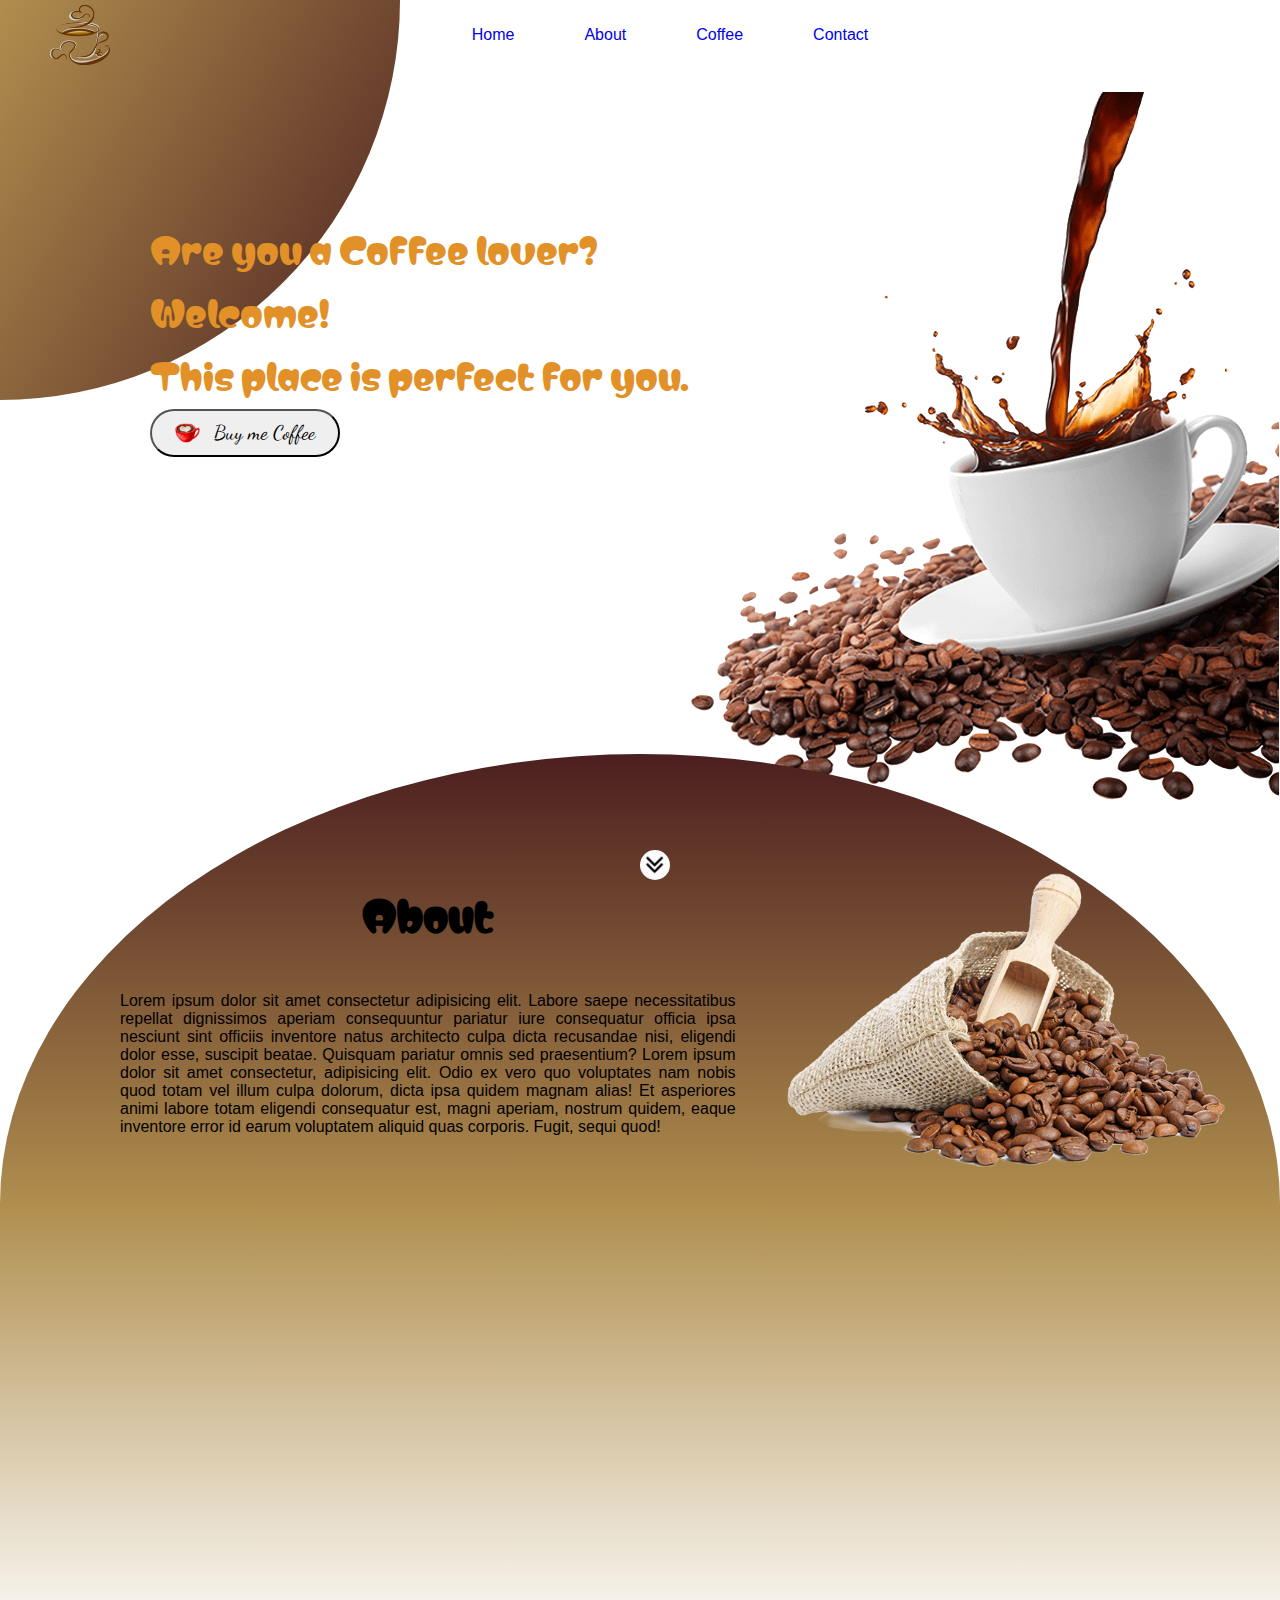
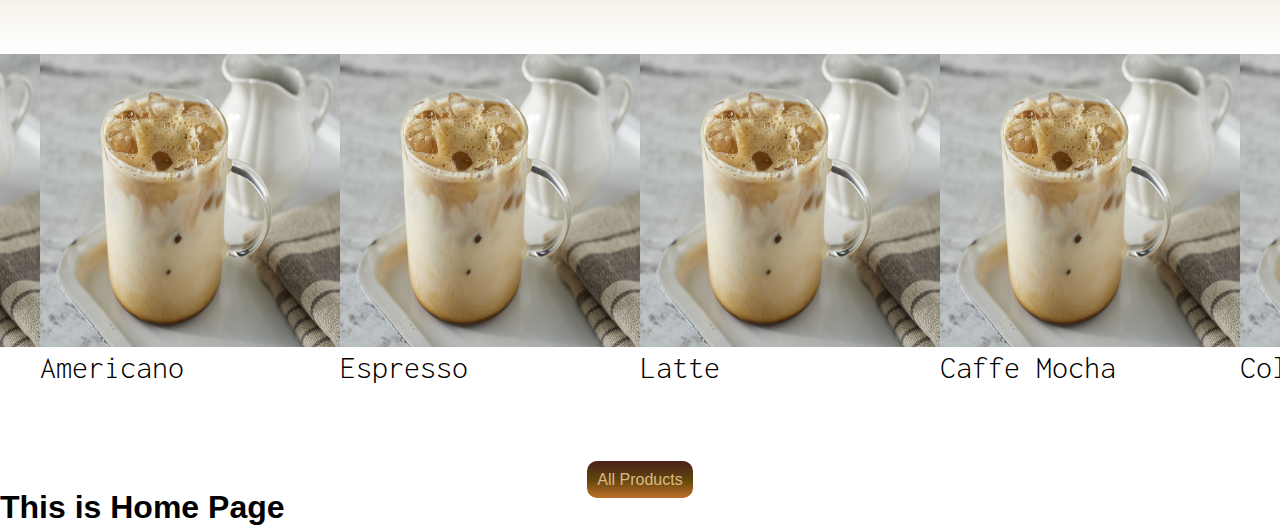
==== index.html @ ddb518df "html+css" ====
<!DOCTYPE html>
<html lang="en">
<head>
    <meta charset="UTF-8">
    <meta name="viewport" content="width=device-width, initial-scale=1.0">
    <link rel="stylesheet" href="./styles.css">
    <link rel="preconnect" href="https://fonts.googleapis.com">
    <link rel="preconnect" href="https://fonts.gstatic.com" crossorigin>
    <link href="https://fonts.googleapis.com/css2?family=Matemasie&display=swap" rel="stylesheet">
    <link href="https://fonts.googleapis.com/css2?family=Dancing+Script:wght@400..700&family=Matemasie&display=swap" rel="stylesheet">
    <link href="https://fonts.googleapis.com/css2?family=Inconsolata:wght@200..900&display=swap" rel="stylesheet">
    <title>Document</title>
</head>
<body>
    <div class="corner"></div>
    <nav>
        <img src="./images/logo.png" alt="Logo">
        <ul>
            <li><a href="#home" class="nav-visited">Home</a></li>
            <li><a href="#about" class="nav-visited">About</a></li>
            <li><a href="#coffee" class="nav-visited">Coffee</a></li>
            <li><a href="#contact" class="nav-visited">Contact</a></li>
        </ul>
    </nav>
    
    <div class="arc"></div>
    <a href="#about" class="btn"><img src="./images/Arrow1.png" alt="Scroll Down"></a>
    <main>
        <section id="home" class="home">
            <h2 class="intro">Are you a Coffee lover?</h2>
            <h1 class="intro">Welcome!</h1>
            <h3 class="intro">This place is perfect for you. </h3>
            <button class="buy-coffee">
                <div>
                    <img src="./images/pngwing.com (19).png" alt="Buy me Coffee">
                    <p>Buy me Coffee</p>
                </div>

            </button>
        </section>
       
        <section id="about" class="about">
            <div class="desciption">
                <h1>About</h1>
                <!-- <div > -->
                    <p>Lorem ipsum dolor sit amet consectetur adipisicing elit. Labore saepe necessitatibus repellat dignissimos aperiam consequuntur pariatur iure consequatur officia ipsa nesciunt sint officiis inventore natus architecto culpa dicta recusandae nisi, eligendi dolor esse, suscipit beatae. Quisquam pariatur omnis sed praesentium? Lorem ipsum dolor sit amet consectetur, adipisicing elit. Odio ex vero quo voluptates nam nobis quod totam vel illum culpa dolorum, dicta ipsa quidem magnam alias! Et asperiores animi labore totam eligendi consequatur est, magni aperiam, nostrum quidem, eaque inventore error id earum voluptatem aliquid quas corporis. Fugit, sequi quod!</p>
                <!-- </div> -->
            </div>
            <div class="image">
                <img src="./images/pngwing.com.png" alt="">
            </div>
            
        </section>
        <section class="coffee">
            <h1> Products</h1>
            <div id="slideshow">
                <div class="slide-wrapper">
        
                    <!-- Define each of the slides
                 and write the content -->
        
                    <div class="slide">
                        <img src="./menu/cold_coffee.jpg" alt="Cold Coffee"  id="coffee">
                        <h1 class="slide-number">
                            Cappuccino
                        </h1>
                    </div>
                    <div class="slide">
                        <img src="./menu/cold_coffee.jpg" alt="Cold Coffee"  id="coffee">
                        <h1 class="slide-number">
                            Americano
                        </h1>
                    </div>
                    <div class="slide">
                        <img src="./menu/cold_coffee.jpg" alt="Cold Coffee"  id="coffee">
                        <h1 class="slide-number">
                            Espresso
                        </h1>
                    </div>
                    <div class="slide">
                        <img src="./menu/cold_coffee.jpg" alt="Cold Coffee"  id="coffee">
                        <h1 class="slide-number">
                            Latte
                        </h1>
                    </div>
                    <div class="slide">
                        <img src="./menu/cold_coffee.jpg" alt="Cold Coffee"  id="coffee">
                        <h1 class="slide-number">
                            Caffe Mocha
                        </h1>
                    </div>
                    <div class="slide">
                        <img src="./menu/cold_coffee.jpg" alt="Cold Coffee" id="coffee">
                        <h1 class="slide-number" >
                            Cold Coffee
                        </h1>
                    </div>
                    
                </div>
                <!-- <a class="prev" onclick="prevSlide()">&#10094;</a>
                <a class="next" onclick="nextSlide()">&#10095;</a> -->
            </div>
            <div class="slide-button">
                <a href="./menu.html" class="sbtn">All Products</a>
            </div>
            
            

        </section>

        <!-- <section id="contact">
            <h1>Contact</h1>
            <div class="desciption">
                <p>Lorem ipsum dolor sit amet consectetur adipisicing elit. Labore saepe necessitatibus repellat dignissimos aperiam consequuntur pariatur iure consequatur officia ipsa nesciunt sint officiis inventore natus architecto culpa dicta recusandae nisi, eligendi dolor esse, suscipit beatae. Quisquam pariatur omnis sed praesentium?</p>
            </div>
        </section> -->
    </main>
    <h1>This is Home Page</h1>
    
</body>
<script src="./index.js" charset="utf-8"></script>
</html>
---- styles.css ----
*{
    margin: 0;
    padding: 0;
}
body{
    cursor: url('./images/vector-cursor.png'), auto;
    font-family: 'Segoe UI', Tahoma, Geneva, Verdana, sans-serif;
    height: 100vh;
    background-image: url("./images/coffee-mug.png");
    /* background-size: cover; */
    background-repeat: no-repeat;
    background-position: right;
    position: relative;
}
.arc{
    /* background-color: aqua; */
    margin: 76vh 0 0 0;
    position: absolute;
    border-radius: 50% 50% 0 0;
    /* border: 3px solid rgb(52, 182, 209); */
    width: 100%;
    height: 100vh;
    background: linear-gradient(rgb(75, 31, 31),rgb(176, 142, 78),white);
}
.corner{
    position: absolute;
    width: 400px;
    height: 400px;
    background-image: linear-gradient(120deg, rgb(176, 142, 78) 0%, rgb(75, 31, 31) 100%);
    /* background: radial-gradient(circle, rgba(106,70,37,0.9501925770308123) 0%, rgba(230,151,95,1) 100%); */
    margin: 0;
    padding: 0;
    z-index: -1;
    border-radius: 0 0 150% 0;
}
nav{
    display: flex;
    justify-content: space-between;
    align-items: center;
    /* background:linear-gradient(rgb(222, 161, 118),white); */
    /* opacity: 90%; */
    padding: 5px 50px;

    /* position: relative; */
}

nav img{
    width: 60px;
    height: 60px;
    /* z-index: 1; */

}
nav ul{
    flex: 1;
    z-index: 1;
    display: flex;
    justify-content: center;
    align-items: center;
    gap: 70px;
    
}
nav ul a{
    text-decoration: none;
}
nav ul li{
    list-style: none;
    color: rgb(208, 147, 159);
    
}

nav ul li:hover{
    color: rgb(239, 234, 227);
    background-color: white;
    
    border-radius: 40px;
    padding: 10px;
    box-shadow: turquoise;
    filter: drop-shadow(0 0 5px rgba(243, 149, 18, 0.863));
}
nav .nav-visited:visited{
    color: rgb(143, 56, 32);
}


main .home{
    display: flex;
    flex-direction: column;
    gap: 10px;
    /* margin: 90px; */
    padding: 150px 150px 90px 150px;
    color: rgb(225, 145, 40);
}
main .home button div{
    display: flex;
    justify-content: space-evenly;
    align-items: center;
    /* gap: 3px; */
    
    background-repeat:round;
}
main .home .intro{
    width: auto;
    font-size: 36px;
    font-family: "Matemasie", sans-serif;
    font-weight: 400;
    font-style: normal;
}
main .home button img{
    width: 25px;
    height: 20px;
}

main .home button{
    width: 190px;
    padding: 10px;
    border-radius: 30px;
    font-family: "Dancing Script", cursive;
    font-optical-sizing: auto;
    /* font-weight: <weight>; */
    font-style: normal;
    /* transition: all 0.2s ease-in-out; */
}
main .home button p{
    font-size: 20px;
}
main .home button:hover{
    background: linear-gradient(rgb(62, 4, 4),rgb(41, 46, 25));
    color: rgb(13, 214, 177);
}

.btn img{
    left: 50%;
    bottom: 20px;
    position: absolute;
    background-color: rgb(253, 252, 252);
    z-index: 1;
    width: 30px;
    height: 30px;
    transition: all 0.3s ease-in-out;
    cursor: pointer;
    border-radius: 50%;
}
.btn img:hover{
    box-sizing: border-box;
    width: 33px;
    height: 33px;
    /* box-shadow: 15px -5px 15px -5px  rgb(241, 225, 206) ; */
    filter: drop-shadow(0 0 10px rgba(227, 194, 148, 0.863));
}

main .about{
    position: relative;
    display: flex;
    /* flex-direction: column; */
    /* justify-content: space-around; */
    align-items: center;
    
    gap: 20px;
    /* width: 50%; */
    height: 100vh;
    margin: 30px 30px 0 30px;
    padding: 40px 40px 0 40px;
}
main .about .desciption{
    /* position: relative; */
    /* left: -100%; */

    display: flex;
    flex-direction: column;
    justify-content: center;
    align-items: center;
    text-align: justify;
    gap: 20px;
    width: 54%;
    /* height: 0vh; */
    margin: 30px;
    padding: 20px;
    /* flex:4; */
}
main .about .desciption h1{
    /* width: 60px; */
    height: 90px;
    font-family: "Matemasie", sans-serif;
    font-weight: bolder;
    font-size: 40px;
    /* background-color: aqua; */
    /* text-shadow: rgb(255, 255, 255); */
}
main .about .desciption p{
    height: 260px;
}
/* .desciption,.image{
    display: inline-block;

}
.about .desciption{
    flex-grow: 7;
} */
main .about img{
    position: absolute;
    top: 30%;
    right: 0;
    max-width: 40%;
    /* height: 350px;
    width: 500px;
    margin: 0;
    padding: 0;
    float: left; */
}


/* Menu */
.coffee{
    display: flex;
    flex-direction: column;
    width: 100vw;
    align-items: center;
    gap: 30px;
}

.coffee>h1{
    margin: 10px 0 0 60px;
    align-self: self-start;

    height: 90px;
    font-family: "Matemasie", sans-serif;
    font-weight: bolder;
    font-size: 40px;
}



.coffee .slide-wrapper .slide>#coffee{
    width: 300px;
    height: 300px;

}
.coffee .slide-wrapper .slide>h1{
    height: 90px;
    font-family: "Inconsolata", monospace;
    font-optical-sizing: auto;
    font-weight: 300;
    font-style: normal;
    font-variation-settings:"wdth" 100;
}
.coffee #slidshow .slide-wrapper{
    position: relative;
    width: 100%;
    height: 500px;
}

.coffee #slidshow .slide{
    position: absolute;
    width: 100%;
    height: 100%;
    display: flex;
    flex-direction: column;
}
.coffee #slidshow  .slide:first-child {
    display: block;
  }

  .prev, .next {
    z-index: 2;
    position: absolute;
    top: 50%;
    transform: translateY(-50%);
    width: auto;
    margin-top: -22px;
    padding: 16px;
    color: white;
    font-weight: bold;
    font-size: 24px;
    transition: 0.6s ease;
    border-radius: 0 3px 3px 0;
    cursor: pointer;
  }
  .next {
    right: 0;
    border-radius: 3px 0 0 3px;
  }

.coffee .slide-wrapper {
    display: flex;
    justify-content: center;
    align-items: center;
} 



.coffee .sbtn{
    list-style: none;
    text-decoration: none;
    color: burlywood;
    background:linear-gradient(rgb(75, 31, 31),rgb(96, 69, 12),rgb(190, 110, 40));
    /* width: 190px; */
    padding: 10px;
    border-radius: 10px;
    font-optical-sizing: auto;
    /* font-weight: <weight>; */
    font-style: normal;
    font-family: "Nunito Sans", sans-serif;
}
.coffee .sbtn:hover{
    color: rgb(216, 213, 208);
    /* box-sizing: border-box; */
    width: 200px;
    height: 200px;
    /* box-shadow: 15px -5px 15px -5px  rgb(241, 225, 206) ; */
    filter: drop-shadow(0 0 10px rgba(227, 194, 148, 0.863));

}
















@media (max-width:500px) {
    .about{
        position:none;
        display:flex;
        flex-direction: column;
        align-items: center;
        padding: 0;
        margin: 10px;

    }
    main .about .desciption p{
        margin: 10px;
        padding: 0;
        height: fit-content;
    }
}
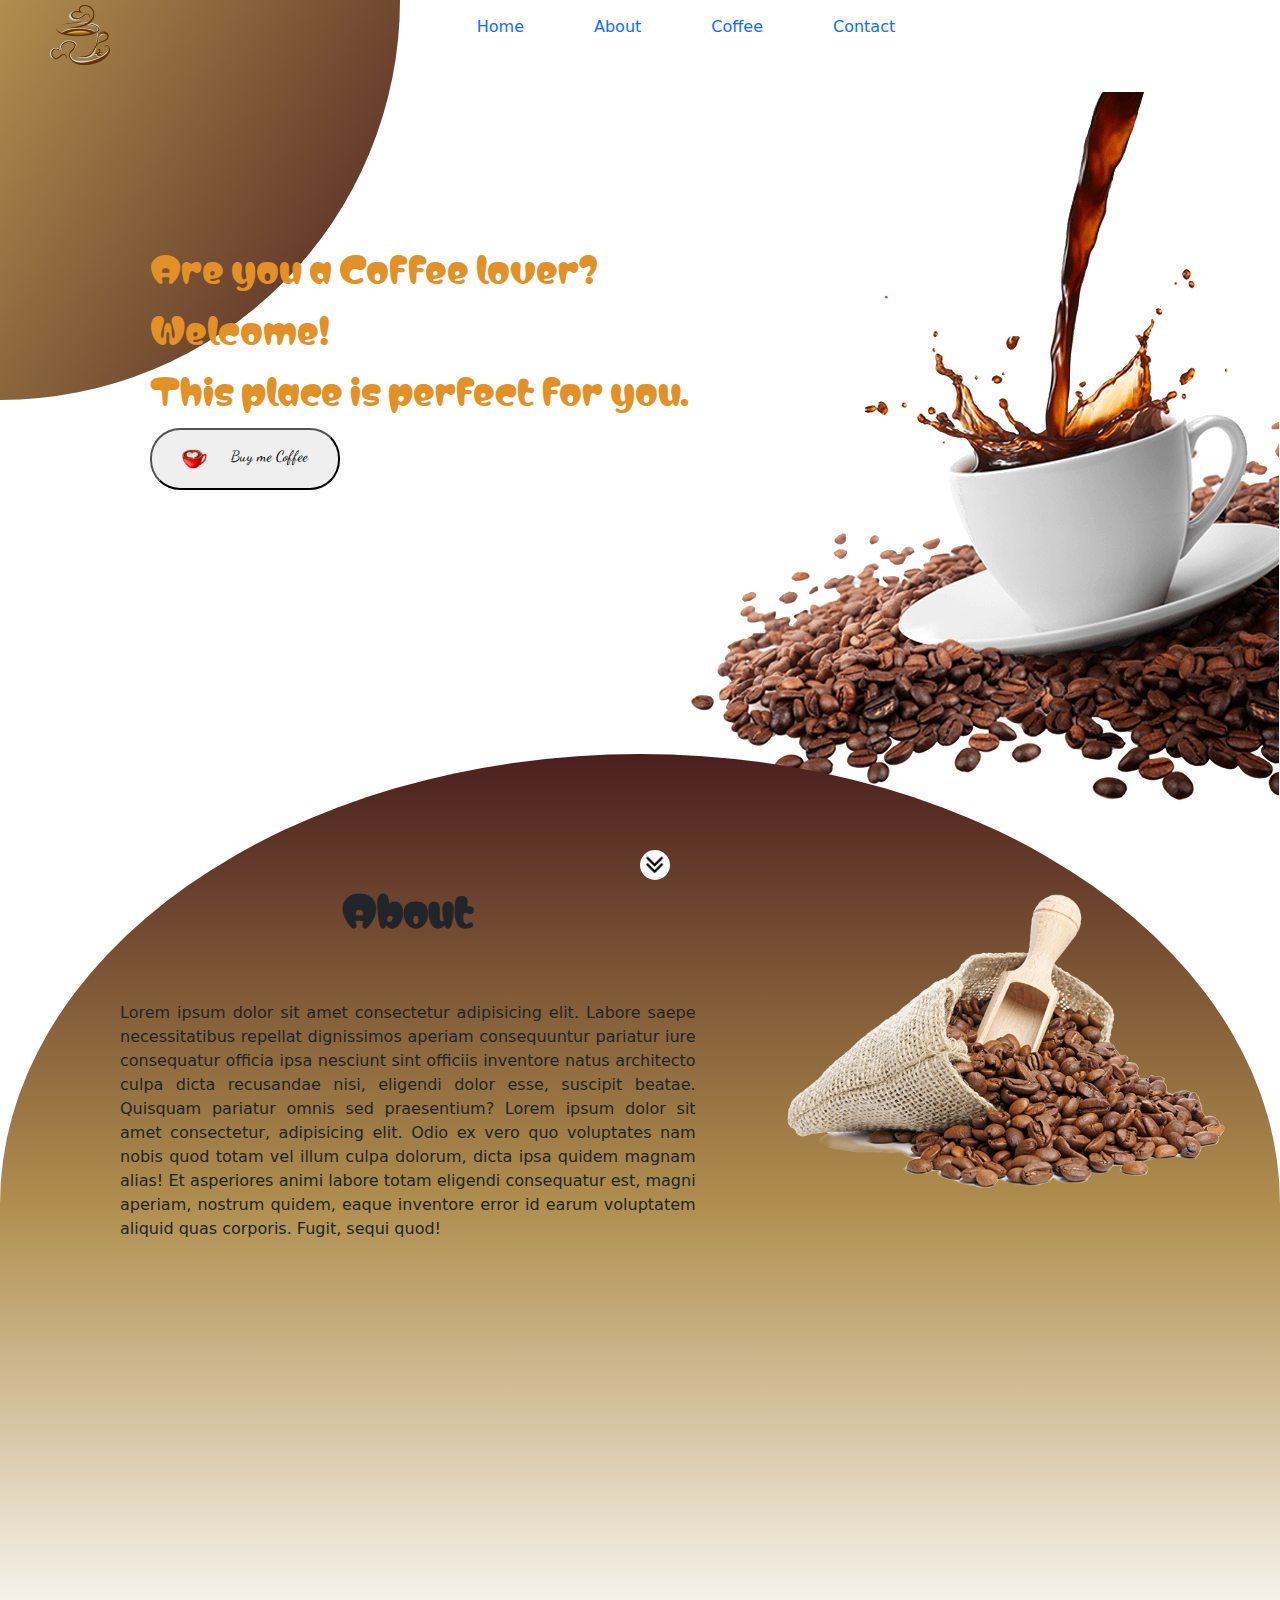
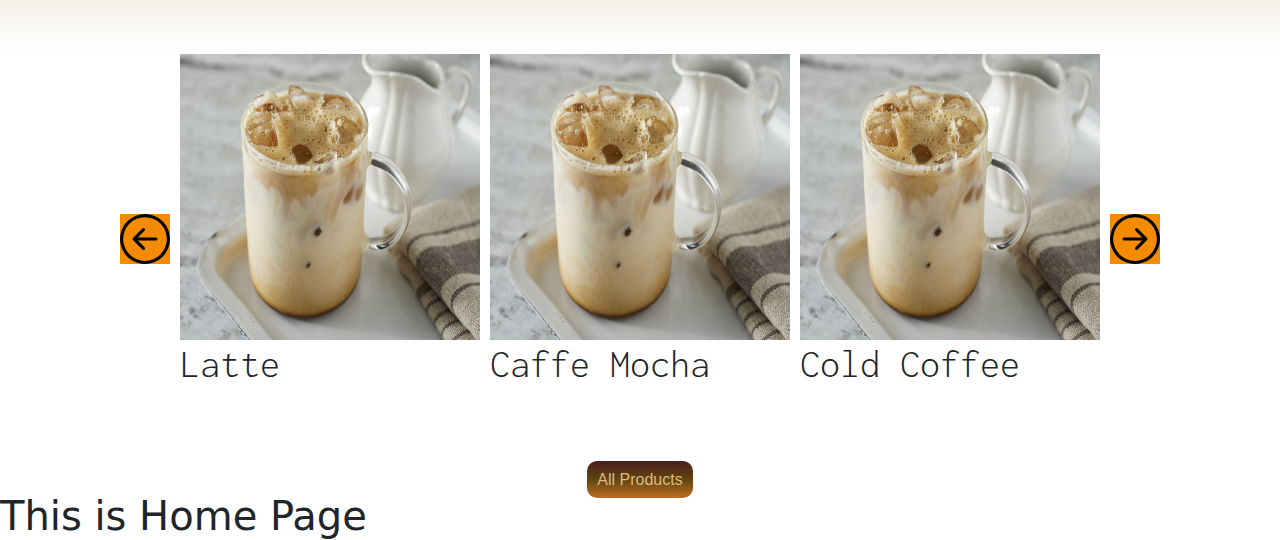
==== commit ca4b91bb: "update with bootstrap" ====
--- a/index.html
+++ b/index.html
@@ -9,6 +9,8 @@
     <link href="https://fonts.googleapis.com/css2?family=Matemasie&display=swap" rel="stylesheet">
     <link href="https://fonts.googleapis.com/css2?family=Dancing+Script:wght@400..700&family=Matemasie&display=swap" rel="stylesheet">
     <link href="https://fonts.googleapis.com/css2?family=Inconsolata:wght@200..900&display=swap" rel="stylesheet">
+    <!-- BOOTSTRAP -->
+    <link href="https://cdn.jsdelivr.net/npm/bootstrap@5.3.3/dist/css/bootstrap.min.css" rel="stylesheet" integrity="sha384-QWTKZyjpPEjISv5WaRU9OFeRpok6YctnYmDr5pNlyT2bRjXh0JMhjY6hW+ALEwIH" crossorigin="anonymous">
     <title>Document</title>
 </head>
 <body>
@@ -55,11 +57,11 @@
             <h1> Products</h1>
             <div id="slideshow">
                 <div class="slide-wrapper">
-        
+                    <img src="./left.svg" class="prev"/>
                     <!-- Define each of the slides
                  and write the content -->
         
-                    <div class="slide">
+                    <!-- <div class="slide">
                         <img src="./menu/cold_coffee.jpg" alt="Cold Coffee"  id="coffee">
                         <h1 class="slide-number">
                             Cappuccino
@@ -76,7 +78,7 @@
                         <h1 class="slide-number">
                             Espresso
                         </h1>
-                    </div>
+                    </div> -->
                     <div class="slide">
                         <img src="./menu/cold_coffee.jpg" alt="Cold Coffee"  id="coffee">
                         <h1 class="slide-number">
@@ -96,9 +98,10 @@
                         </h1>
                     </div>
                     
+                    <img src="./right.svg" class="next"/>
+
                 </div>
-                <!-- <a class="prev" onclick="prevSlide()">&#10094;</a>
-                <a class="next" onclick="nextSlide()">&#10095;</a> -->
+                
             </div>
             <div class="slide-button">
                 <a href="./menu.html" class="sbtn">All Products</a>
@@ -107,6 +110,7 @@
             
 
         </section>
+        
 
         <!-- <section id="contact">
             <h1>Contact</h1>
--- a/styles.css
+++ b/styles.css
@@ -112,16 +112,24 @@
 
 main .home button{
     width: 190px;
-    padding: 10px;
+    padding: 5px;
     border-radius: 30px;
     font-family: "Dancing Script", cursive;
     font-optical-sizing: auto;
     /* font-weight: <weight>; */
     font-style: normal;
+    cursor: pointer;
+    align-items: center;
+
+    /* display: flex;
+    align-items: center;
+    justify-content: space-between; */
+    text-align: center;
     /* transition: all 0.2s ease-in-out; */
 }
 main .home button p{
-    font-size: 20px;
+    padding-top: 10px;
+    font-size: 15px;
 }
 main .home button:hover{
     background: linear-gradient(rgb(62, 4, 4),rgb(41, 46, 25));
@@ -228,7 +236,12 @@
     font-size: 40px;
 }
 
-
+.coffee .slide-wrapper{
+    display: flex;
+    align-items: center;
+    justify-content: center;
+    gap: 10px;
+}
 
 .coffee .slide-wrapper .slide>#coffee{
     width: 300px;
@@ -243,7 +256,7 @@
     font-style: normal;
     font-variation-settings:"wdth" 100;
 }
-.coffee #slidshow .slide-wrapper{
+/* .coffee #slidshow .slide-wrapper{
     position: relative;
     width: 100%;
     height: 500px;
@@ -255,29 +268,18 @@
     height: 100%;
     display: flex;
     flex-direction: column;
-}
-.coffee #slidshow  .slide:first-child {
+} */
+/* .coffee #slidshow  .slide:first-child {
     display: block;
-  }
+  } */
 
   .prev, .next {
-    z-index: 2;
-    position: absolute;
-    top: 50%;
-    transform: translateY(-50%);
-    width: auto;
-    margin-top: -22px;
-    padding: 16px;
-    color: white;
-    font-weight: bold;
-    font-size: 24px;
-    transition: 0.6s ease;
-    border-radius: 0 3px 3px 0;
+    z-index: 4;
+    background-color: rgb(244, 139, 2);
+    width: 50px;
+    height: 50px;
     cursor: pointer;
-  }
-  .next {
-    right: 0;
-    border-radius: 3px 0 0 3px;
+    
   }
 
 .coffee .slide-wrapper {
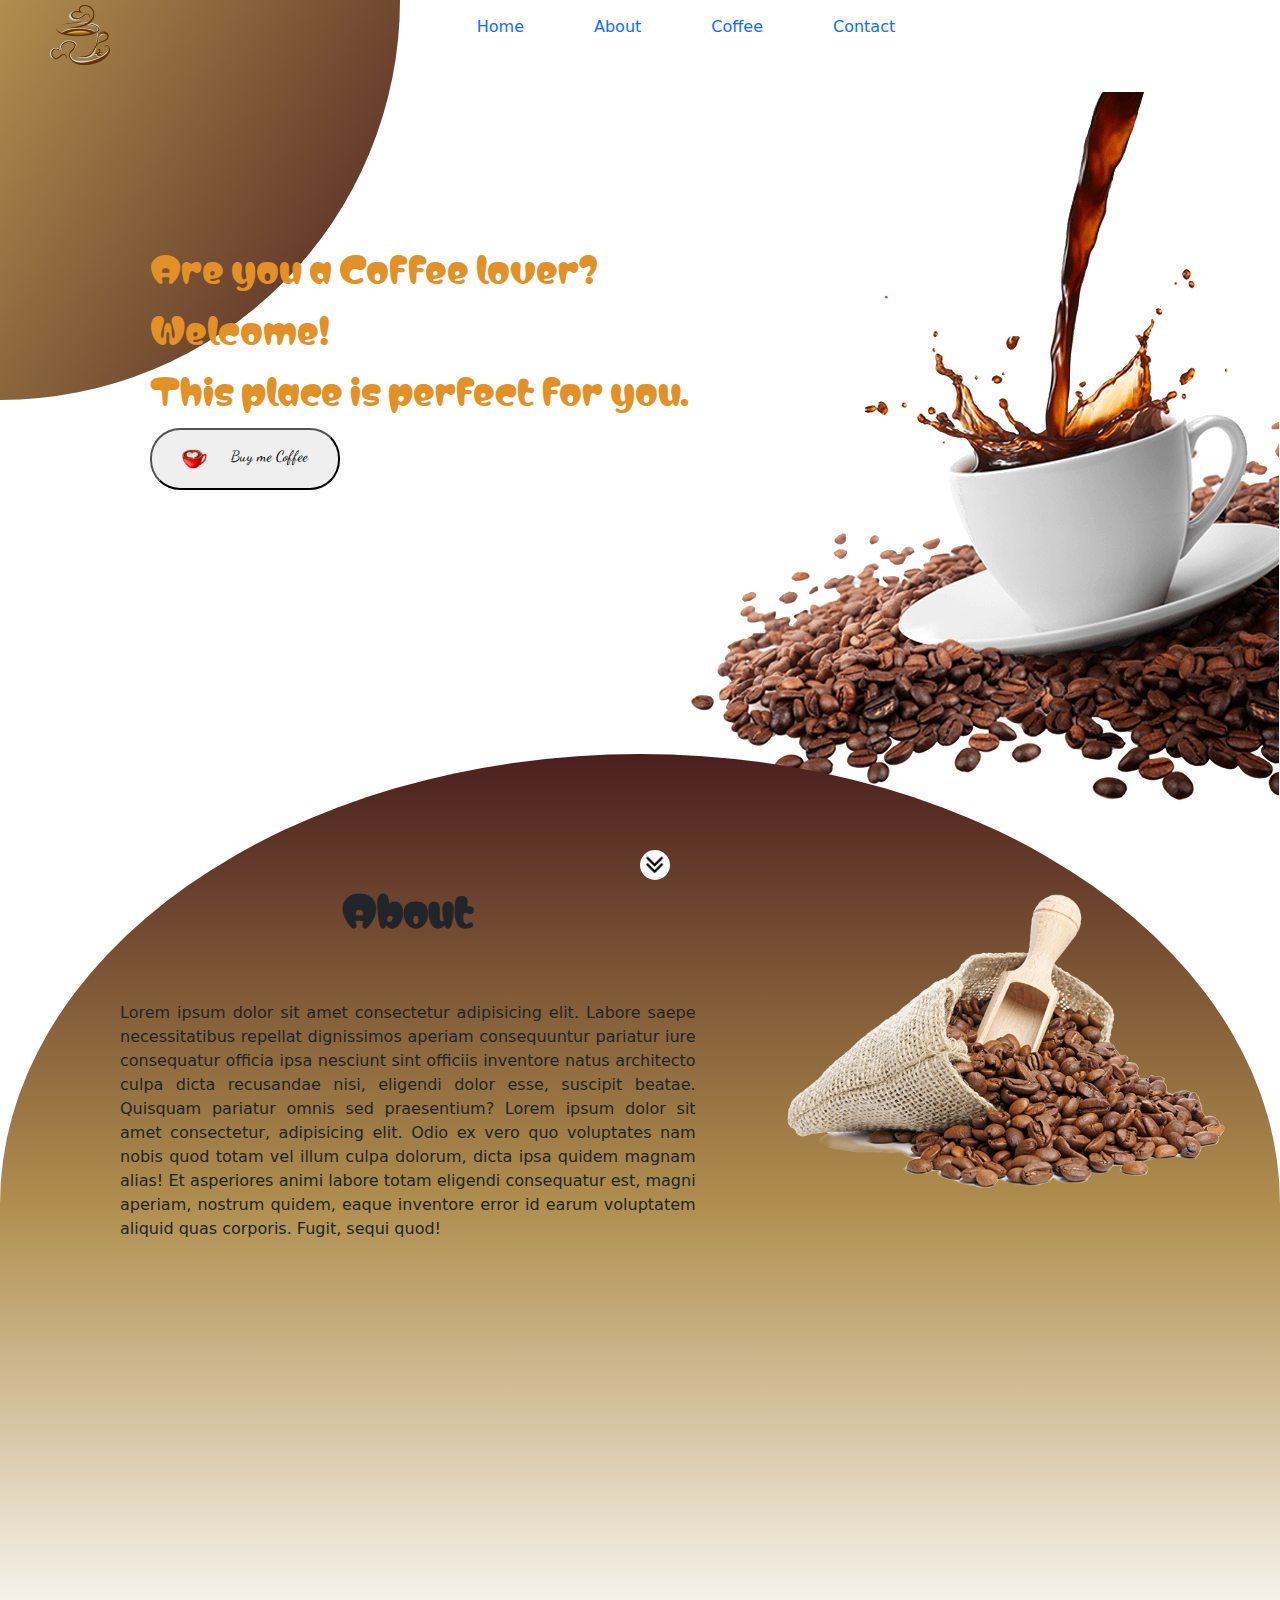
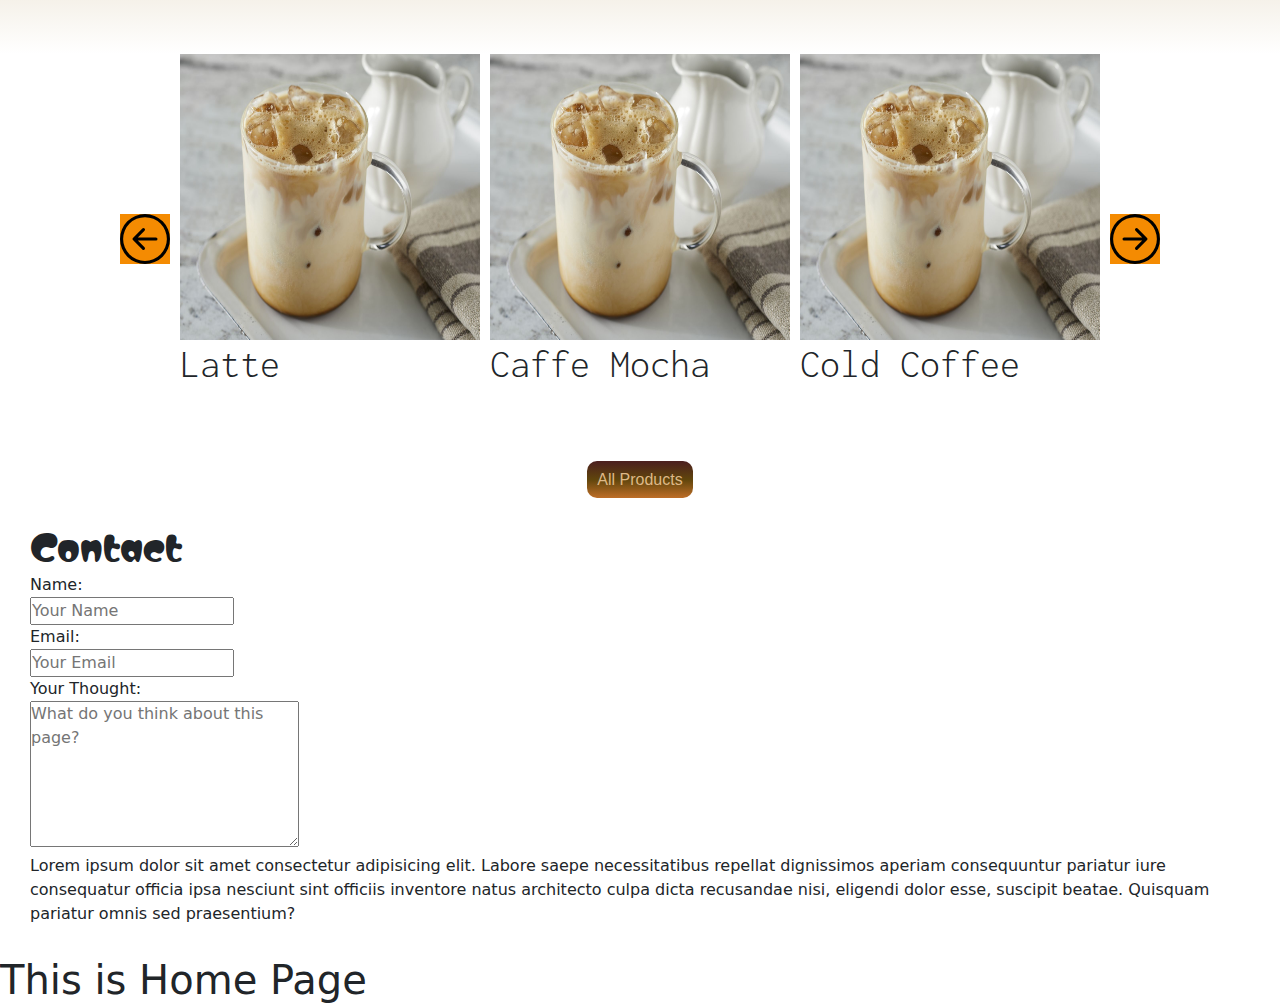
==== commit 855e71ef: "" ====
--- a/index.html
+++ b/index.html
@@ -28,8 +28,9 @@
     <div class="arc"></div>
     <a href="#about" class="btn"><img src="./images/Arrow1.png" alt="Scroll Down"></a>
     <main>
+        <!-- Home Page -->
         <section id="home" class="home">
-            <h2 class="intro">Are you a Coffee lover?</h2>
+            <h2 class="intro" >Are you a Coffee lover?</h2>
             <h1 class="intro">Welcome!</h1>
             <h3 class="intro">This place is perfect for you. </h3>
             <button class="buy-coffee">
@@ -40,7 +41,7 @@
 
             </button>
         </section>
-       
+       <!-- About Page -->
         <section id="about" class="about">
             <div class="desciption">
                 <h1>About</h1>
@@ -53,6 +54,7 @@
             </div>
             
         </section>
+        <!-- Products -->
         <section class="coffee">
             <h1> Products</h1>
             <div id="slideshow">
@@ -106,18 +108,21 @@
             <div class="slide-button">
                 <a href="./menu.html" class="sbtn">All Products</a>
             </div>
-            
-            
-
         </section>
         
 
-        <!-- <section id="contact">
+        <section id="contact">
             <h1>Contact</h1>
-            <div class="desciption">
+            <div class="contact-details">
+                <label for="name">Name:</label><br>
+                <input type="text" name="name" id="name" placeholder="Your Name" required><br>
+                <label for="email">Email:</label><br>
+                <input type="email" name="email" id="email" placeholder="Your Email"><br>
+                <label for="review">Your Thought:</label><br>
+                <textarea name="text" id="text" placeholder="What do you think about this page? " rows="6" cols="31" ></textarea><br>
                 <p>Lorem ipsum dolor sit amet consectetur adipisicing elit. Labore saepe necessitatibus repellat dignissimos aperiam consequuntur pariatur iure consequatur officia ipsa nesciunt sint officiis inventore natus architecto culpa dicta recusandae nisi, eligendi dolor esse, suscipit beatae. Quisquam pariatur omnis sed praesentium?</p>
             </div>
-        </section> -->
+        </section>
     </main>
     <h1>This is Home Page</h1>
     
--- a/styles.css
+++ b/styles.css
@@ -131,10 +131,20 @@
     padding-top: 10px;
     font-size: 15px;
 }
-main .home button:hover{
+main .home button:hover {
     background: linear-gradient(rgb(62, 4, 4),rgb(41, 46, 25));
     color: rgb(13, 214, 177);
-}
+    /* display: block;
+    filter: drop-shadow(0 0 20px #0e0f5a); */
+}
+/* main .home button:hover .stars{
+    display: block;
+    filter: drop-shadow(0 0 20px #0e0f5a);
+} */
+
+/* .btn{
+    transition: transform 0.3s ease; 
+} */
 
 .btn img{
     left: 50%;
@@ -147,6 +157,7 @@
     transition: all 0.3s ease-in-out;
     cursor: pointer;
     border-radius: 50%;
+    /* transition: transform 0.3s ease;  */
 }
 .btn img:hover{
     box-sizing: border-box;
@@ -154,6 +165,7 @@
     height: 33px;
     /* box-shadow: 15px -5px 15px -5px  rgb(241, 225, 206) ; */
     filter: drop-shadow(0 0 10px rgba(227, 194, 148, 0.863));
+    /* transform: translateY(-5px);  */
 }
 
 main .about{
@@ -315,7 +327,17 @@
 
 
 
-
+/* CONTACT */
+#contact{
+    margin: 30px;
+}
+#contact h1{
+    width: auto;
+    font-size: 36px;
+    font-family: "Matemasie", sans-serif;
+    font-weight: 400;
+    font-style: normal;
+}
 
 
 
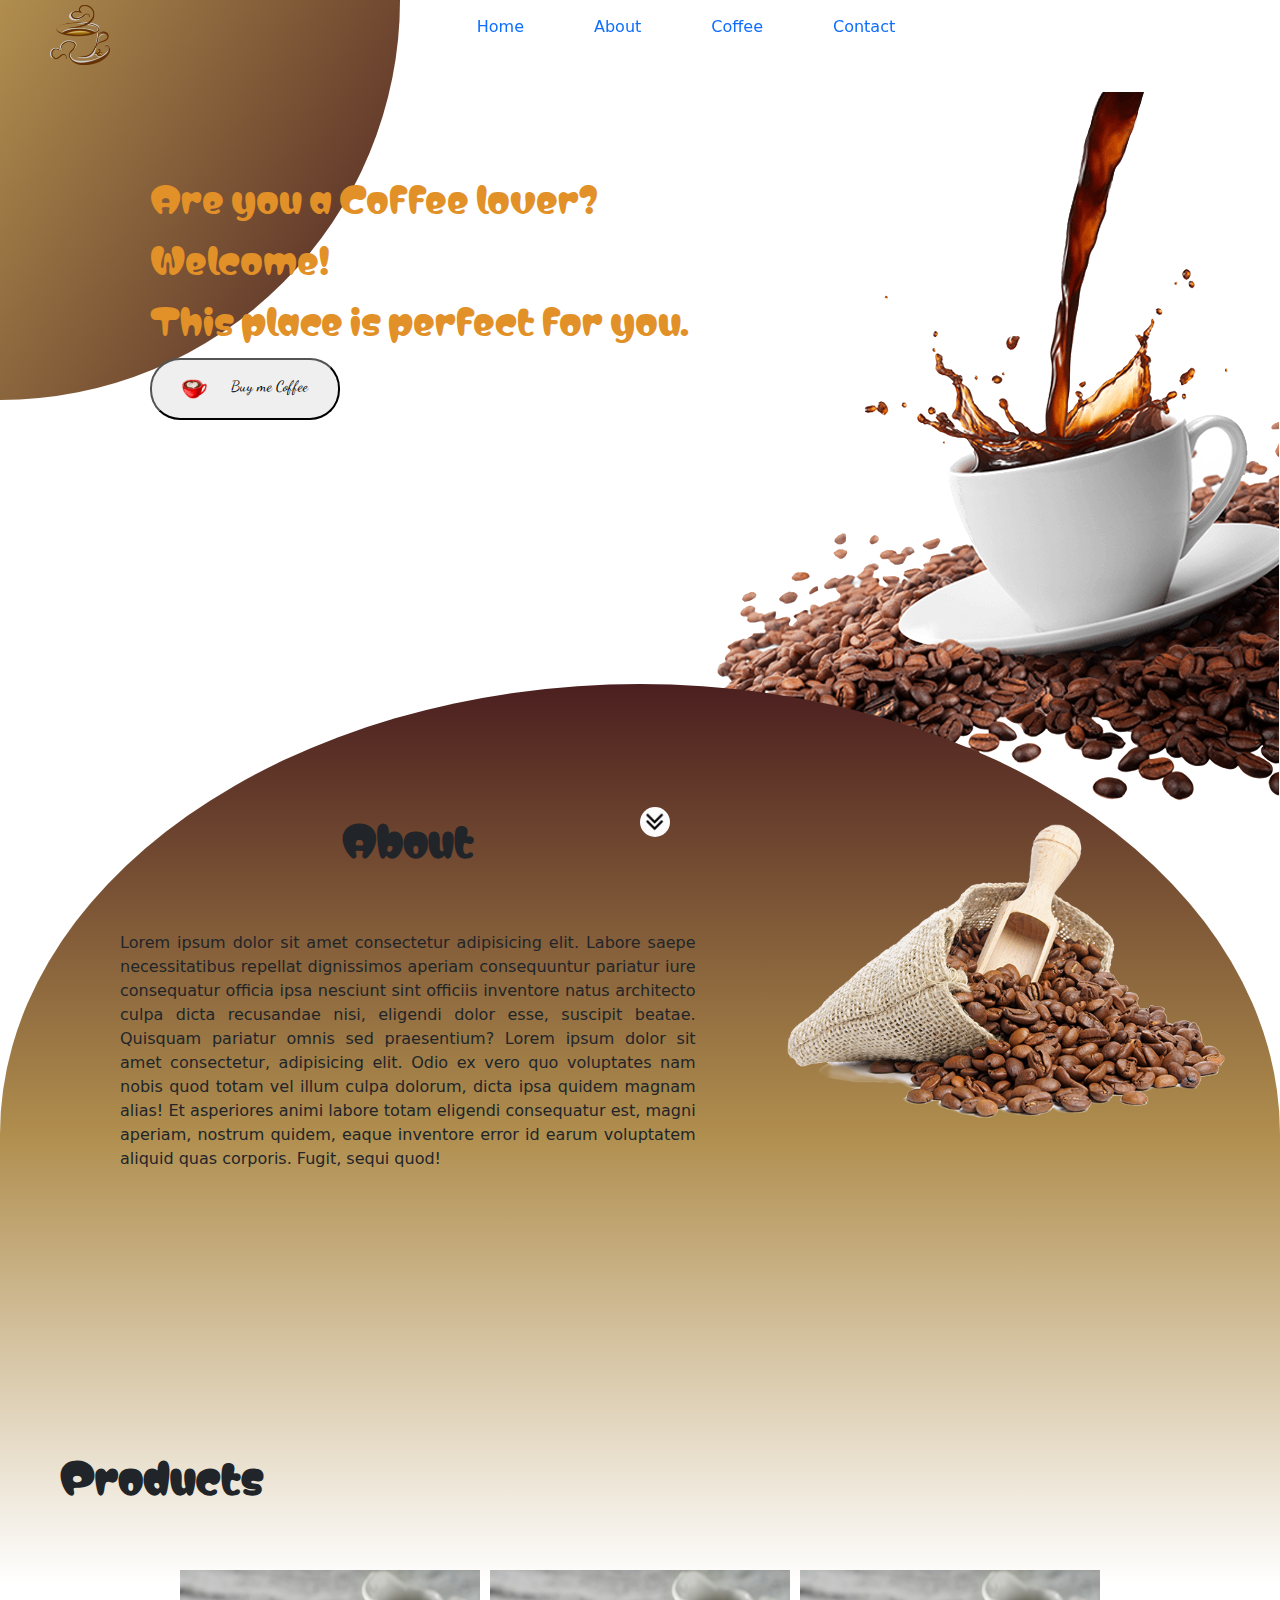
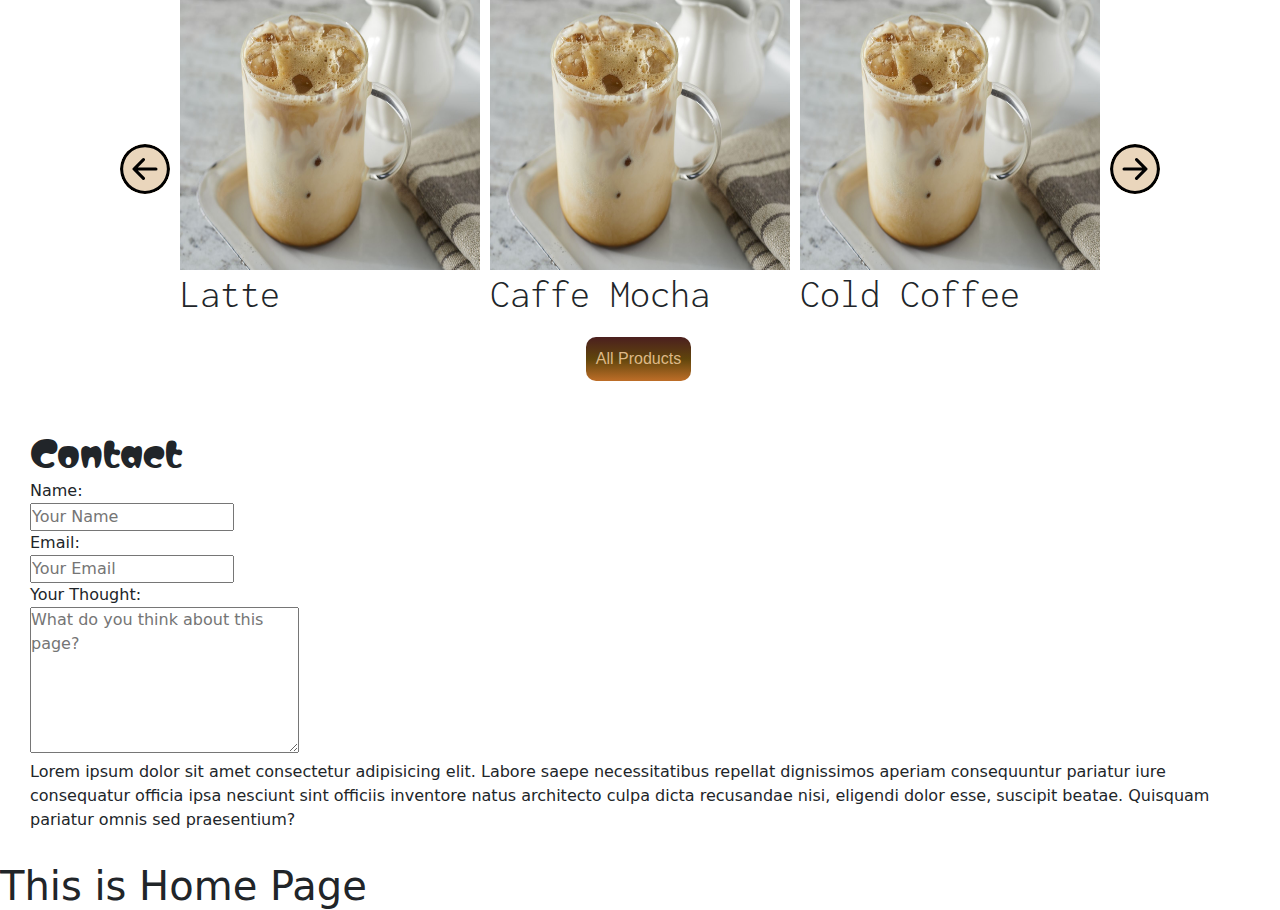
==== commit bc947362: "" ====
--- a/index.html
+++ b/index.html
@@ -14,9 +14,10 @@
     <title>Document</title>
 </head>
 <body>
+    <!-- corner top left -->
     <div class="corner"></div>
     <nav>
-        <img src="./images/logo.png" alt="Logo">
+        <img src="./images/logo.png" alt="Logo" class="logo">
         <ul>
             <li><a href="#home" class="nav-visited">Home</a></li>
             <li><a href="#about" class="nav-visited">About</a></li>
@@ -24,8 +25,9 @@
             <li><a href="#contact" class="nav-visited">Contact</a></li>
         </ul>
     </nav>
-    
+    <!-- bottom -->
     <div class="arc"></div>
+    <!-- arrow downward -->
     <a href="#about" class="btn"><img src="./images/Arrow1.png" alt="Scroll Down"></a>
     <main>
         <!-- Home Page -->
@@ -55,7 +57,7 @@
             
         </section>
         <!-- Products -->
-        <section class="coffee">
+        <section class="coffee" id="coffee">
             <h1> Products</h1>
             <div id="slideshow">
                 <div class="slide-wrapper">
--- a/styles.css
+++ b/styles.css
@@ -40,9 +40,17 @@
     /* background:linear-gradient(rgb(222, 161, 118),white); */
     /* opacity: 90%; */
     padding: 5px 50px;
-
-    /* position: relative; */
-}
+    /* Another CSS you can apply:  */
+    position: fixed;
+    top: 0px;
+    
+    z-index: 5;
+    width: 100%;
+    /* background:linear-gradient(120deg, rgb(75, 31, 31) 0%, rgb(176, 142, 78) 100%); */
+}
+/* .nav-visited,.logo{
+   
+} */
 
 nav img{
     width: 60px;
@@ -148,7 +156,7 @@
 
 .btn img{
     left: 50%;
-    bottom: 20px;
+    bottom: 63px;
     position: absolute;
     background-color: rgb(253, 252, 252);
     z-index: 1;
@@ -236,6 +244,7 @@
     width: 100vw;
     align-items: center;
     gap: 30px;
+    position: relative;
 }
 
 .coffee>h1{
@@ -287,7 +296,8 @@
 
   .prev, .next {
     z-index: 4;
-    background-color: rgb(244, 139, 2);
+    background-color: rgb(234, 214, 188);
+    border-radius: 50%;
     width: 50px;
     height: 50px;
     cursor: pointer;
@@ -303,6 +313,10 @@
 
 
 .coffee .sbtn{
+    position: absolute;
+    top: 89%;
+    right: 46%;
+
     list-style: none;
     text-decoration: none;
     color: burlywood;
@@ -318,8 +332,6 @@
 .coffee .sbtn:hover{
     color: rgb(216, 213, 208);
     /* box-sizing: border-box; */
-    width: 200px;
-    height: 200px;
     /* box-shadow: 15px -5px 15px -5px  rgb(241, 225, 206) ; */
     filter: drop-shadow(0 0 10px rgba(227, 194, 148, 0.863));
 
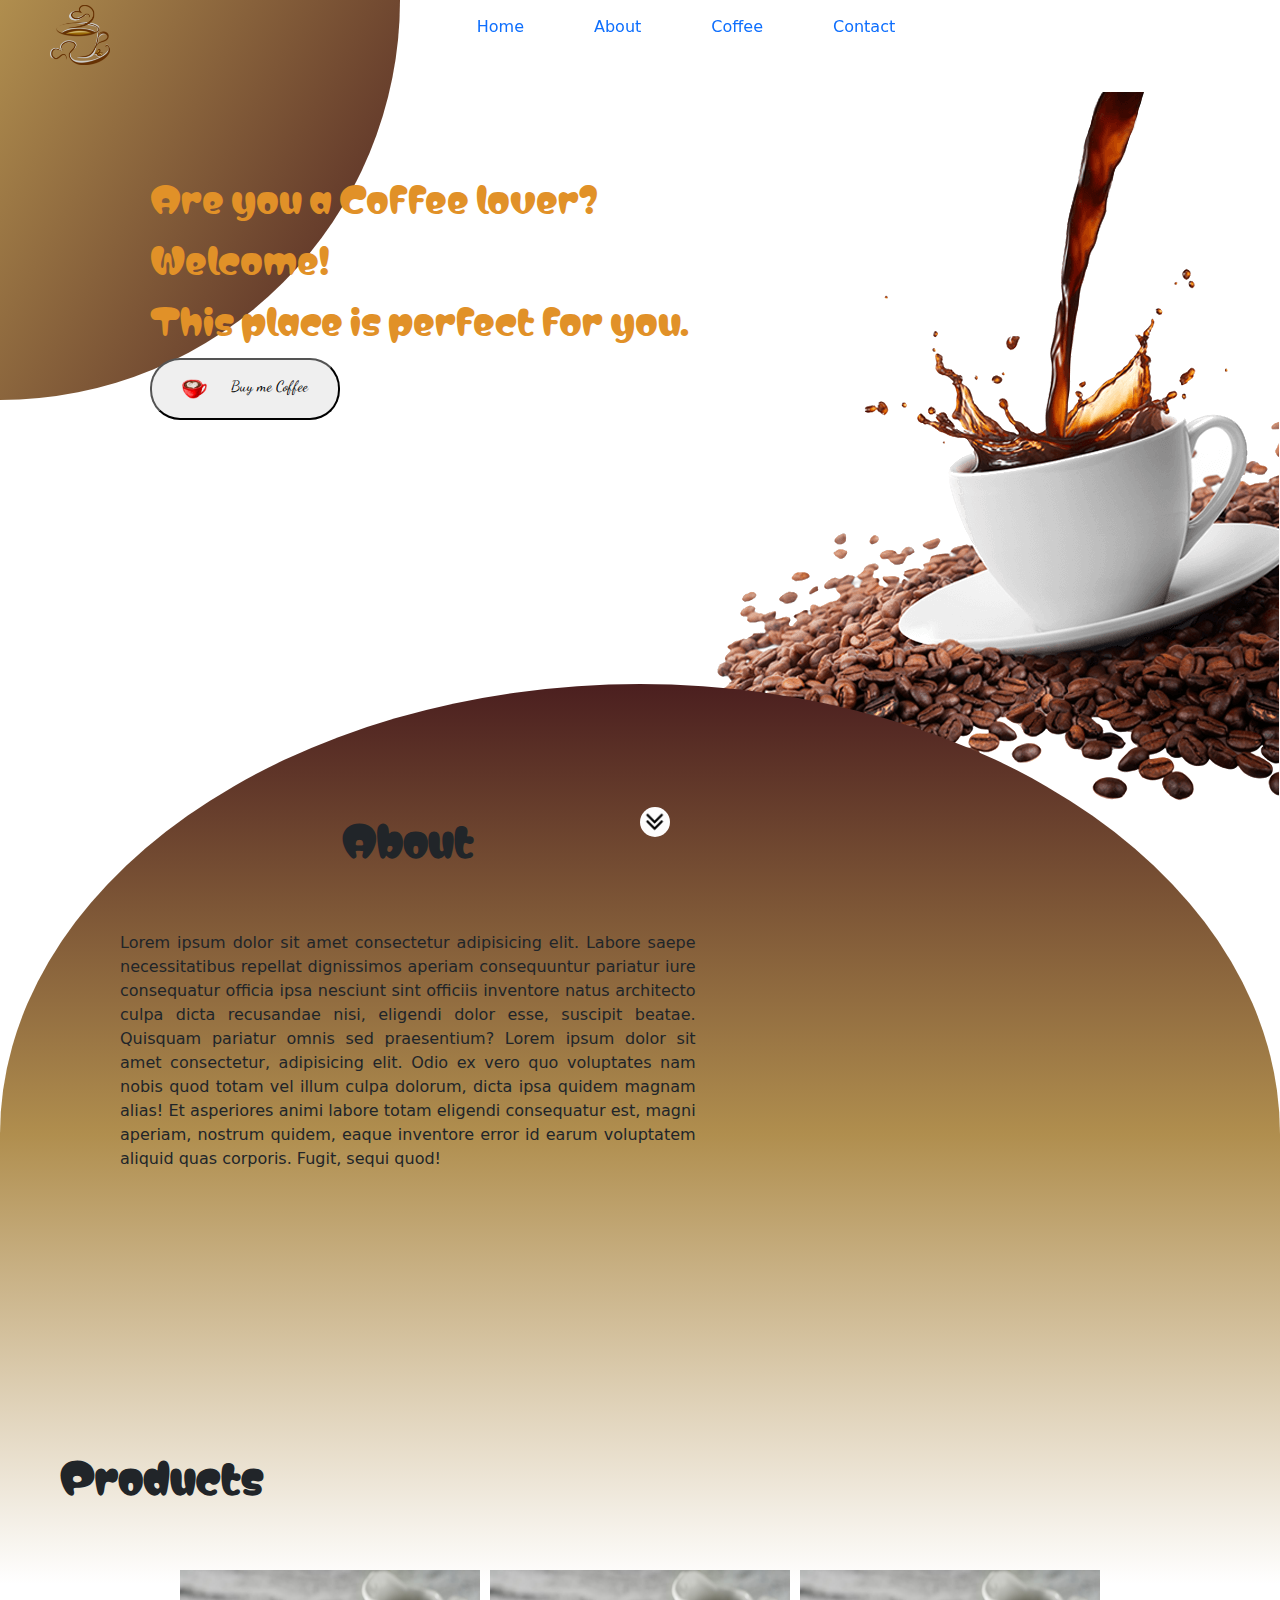
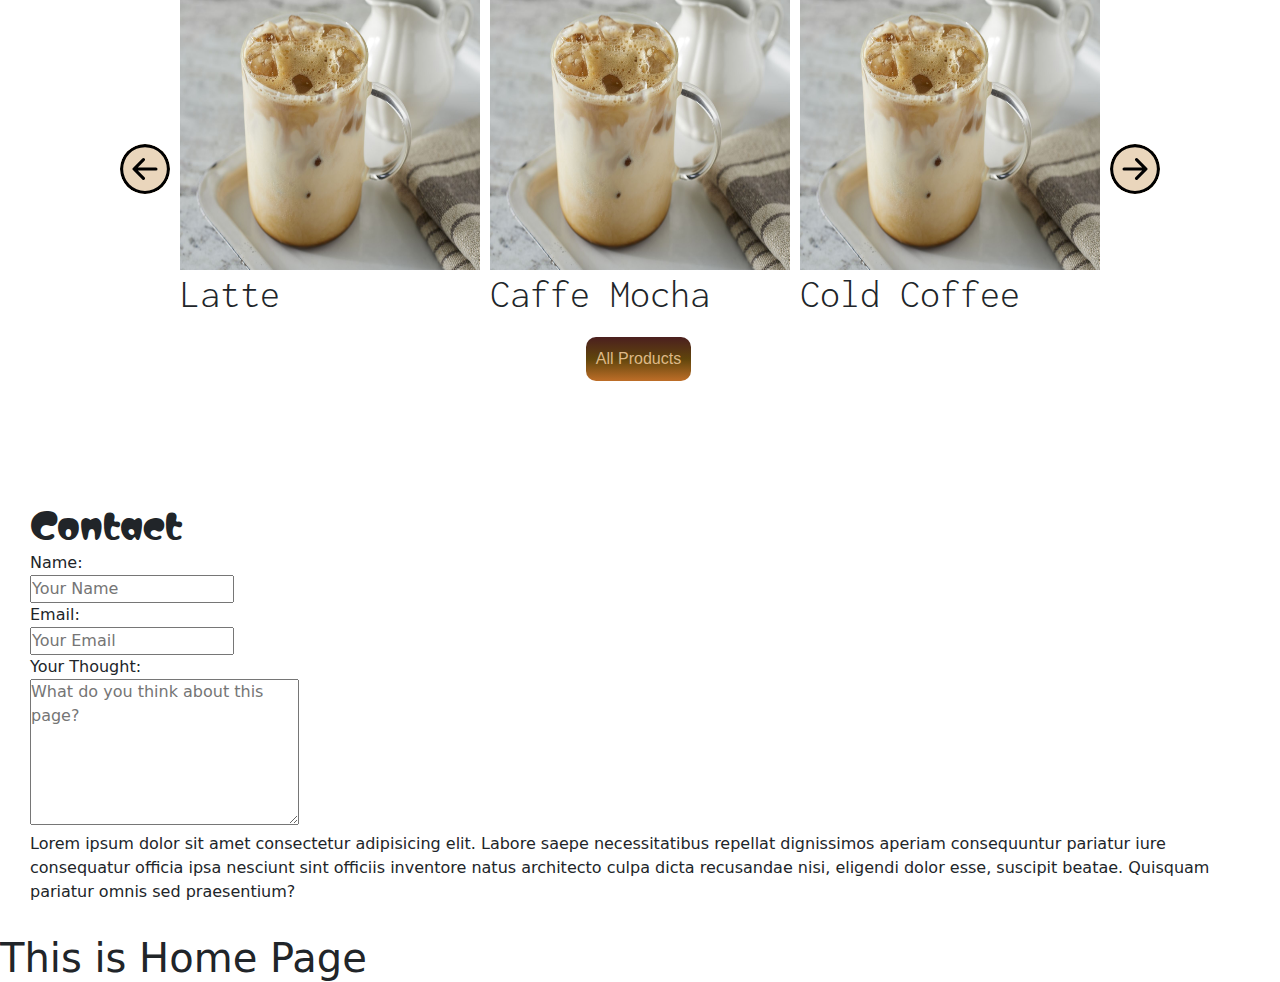
==== commit d2989839: "" ====
--- a/index.html
+++ b/index.html
@@ -57,6 +57,7 @@
             
         </section>
         <!-- Products -->
+         
         <section class="coffee" id="coffee">
             <h1> Products</h1>
             <div id="slideshow">
@@ -112,7 +113,7 @@
             </div>
         </section>
         
-
+        <br> <br><br>
         <section id="contact">
             <h1>Contact</h1>
             <div class="contact-details">
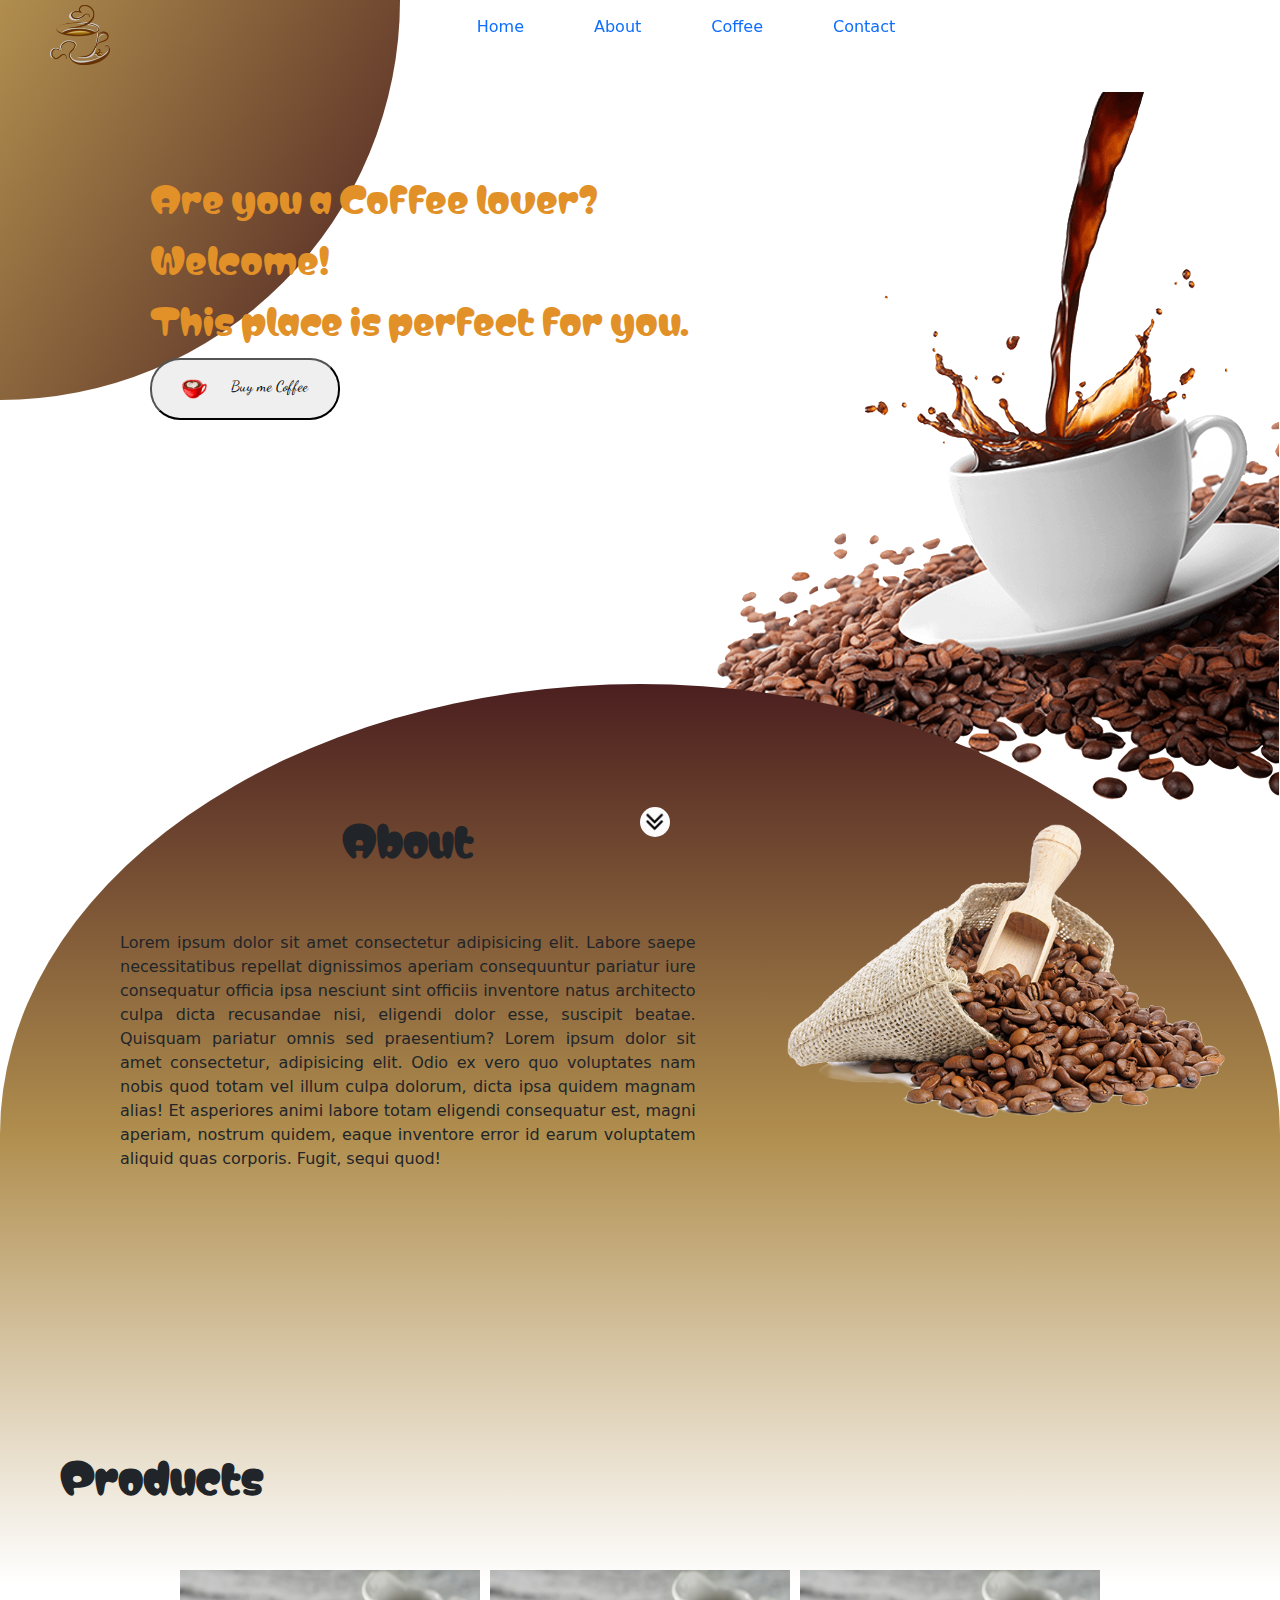
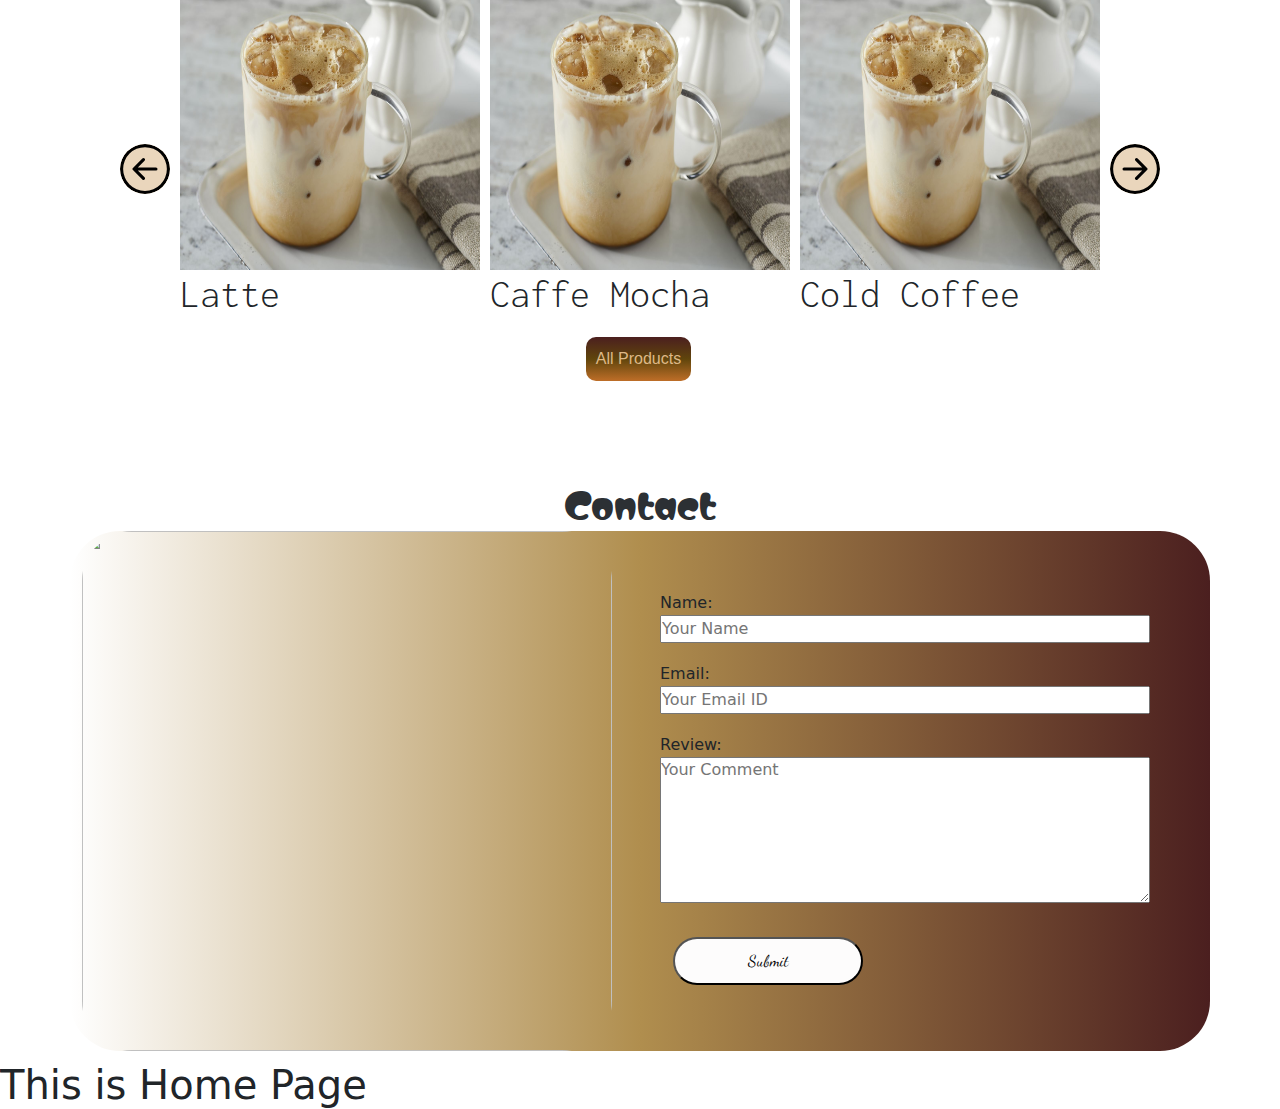
==== commit 127a8256: "contact+page" ====
--- a/index.html
+++ b/index.html
@@ -3,7 +3,8 @@
 <head>
     <meta charset="UTF-8">
     <meta name="viewport" content="width=device-width, initial-scale=1.0">
-    <link rel="stylesheet" href="./styles.css">
+    <link rel="stylesheet" href="./styles/styles.css">
+    <link rel="stylesheet" href="./styles/contact.css">
     <link rel="preconnect" href="https://fonts.googleapis.com">
     <link rel="preconnect" href="https://fonts.gstatic.com" crossorigin>
     <link href="https://fonts.googleapis.com/css2?family=Matemasie&display=swap" rel="stylesheet">
@@ -114,16 +115,34 @@
         </section>
         
         <br> <br><br>
+        
         <section id="contact">
-            <h1>Contact</h1>
-            <div class="contact-details">
-                <label for="name">Name:</label><br>
-                <input type="text" name="name" id="name" placeholder="Your Name" required><br>
-                <label for="email">Email:</label><br>
-                <input type="email" name="email" id="email" placeholder="Your Email"><br>
-                <label for="review">Your Thought:</label><br>
-                <textarea name="text" id="text" placeholder="What do you think about this page? " rows="6" cols="31" ></textarea><br>
-                <p>Lorem ipsum dolor sit amet consectetur adipisicing elit. Labore saepe necessitatibus repellat dignissimos aperiam consequuntur pariatur iure consequatur officia ipsa nesciunt sint officiis inventore natus architecto culpa dicta recusandae nisi, eligendi dolor esse, suscipit beatae. Quisquam pariatur omnis sed praesentium?</p>
+            <div>
+                <h1>Contact</h1>
+            </div>
+            <div class="container">
+                
+                    <div class="img">
+                        <img src="./images/contact.jpg" alt="" width="530px" height="520px">
+                    </div>
+                    <div class="details">
+                        <div class="name">
+                            <label for="name">Name:</label><br>
+                            <input type="text" name="name" id="name" placeholder="Your Name" required><br>
+                        </div>
+                        <div class="email">
+                            <label for="email">Email:</label><br>
+                            <input type="email" name="email" id="email" placeholder="Your Email ID"><br>
+                        </div>
+                        <div class="feedback">
+                            <label for="feedback">Review:</label><br>
+                            <textarea name="text" id="text" placeholder="Your Comment " rows="6" cols="31" ></textarea><br>
+                        </div>
+                        <div class="btn">
+                            <button type="submit">Submit</button>
+                        </div>
+                    </div>
+                    
             </div>
         </section>
     </main>
--- a/styles/styles.css
+++ b/styles/styles.css
@@ -0,0 +1,371 @@
+*{
+    margin: 0;
+    padding: 0;
+}
+body{
+    cursor: url('../images/vector-cursor.png'), auto;
+    font-family: 'Segoe UI', Tahoma, Geneva, Verdana, sans-serif;
+    height: 100vh;
+    background-image: url("../images/coffee-mug.png");
+    /* background-size: cover; */
+    background-repeat: no-repeat;
+    background-position: right;
+    position: relative;
+}
+.arc{
+    /* background-color: aqua; */
+    margin: 76vh 0 0 0;
+    position: absolute;
+    border-radius: 50% 50% 0 0;
+    /* border: 3px solid rgb(52, 182, 209); */
+    width: 100%;
+    height: 100vh;
+    background: linear-gradient(rgb(75, 31, 31),rgb(176, 142, 78),white);
+}
+.corner{
+    position: absolute;
+    width: 400px;
+    height: 400px;
+    background-image: linear-gradient(120deg, rgb(176, 142, 78) 0%, rgb(75, 31, 31) 100%);
+    /* background: radial-gradient(circle, rgba(106,70,37,0.9501925770308123) 0%, rgba(230,151,95,1) 100%); */
+    margin: 0;
+    padding: 0;
+    z-index: -1;
+    border-radius: 0 0 150% 0;
+}
+nav{
+    display: flex;
+    justify-content: space-between;
+    align-items: center;
+    /* background:linear-gradient(rgb(222, 161, 118),white); */
+    /* opacity: 90%; */
+    padding: 5px 50px;
+    /* Another CSS you can apply:  */
+    position: fixed;
+    top: 0px;
+    
+    z-index: 5;
+    width: 100%;
+    /* background:linear-gradient(120deg, rgb(75, 31, 31) 0%, rgb(176, 142, 78) 100%); */
+}
+/* .nav-visited,.logo{
+   
+} */
+
+nav img{
+    width: 60px;
+    height: 60px;
+    /* z-index: 1; */
+
+}
+nav ul{
+    flex: 1;
+    z-index: 1;
+    display: flex;
+    justify-content: center;
+    align-items: center;
+    gap: 70px;
+    
+}
+nav ul a{
+    text-decoration: none;
+}
+nav ul li{
+    list-style: none;
+    color: rgb(208, 147, 159);
+    
+}
+
+nav ul li:hover{
+    color: rgb(239, 234, 227);
+    background-color: white;
+    
+    border-radius: 40px;
+    padding: 10px;
+    box-shadow: turquoise;
+    filter: drop-shadow(0 0 5px rgba(243, 149, 18, 0.863));
+}
+nav .nav-visited:visited{
+    color: rgb(143, 56, 32);
+}
+
+
+main .home{
+    display: flex;
+    flex-direction: column;
+    gap: 10px;
+    /* margin: 90px; */
+    padding: 150px 150px 90px 150px;
+    color: rgb(225, 145, 40);
+}
+main .home button div{
+    display: flex;
+    justify-content: space-evenly;
+    align-items: center;
+    /* gap: 3px; */
+    
+    background-repeat:round;
+}
+main .home .intro{
+    width: auto;
+    font-size: 36px;
+    font-family: "Matemasie", sans-serif;
+    font-weight: 400;
+    font-style: normal;
+}
+main .home button img{
+    width: 25px;
+    height: 20px;
+}
+
+main .home button{
+    width: 190px;
+    padding: 5px;
+    border-radius: 30px;
+    font-family: "Dancing Script", cursive;
+    font-optical-sizing: auto;
+    /* font-weight: <weight>; */
+    font-style: normal;
+    cursor: pointer;
+    align-items: center;
+
+    /* display: flex;
+    align-items: center;
+    justify-content: space-between; */
+    text-align: center;
+    /* transition: all 0.2s ease-in-out; */
+}
+main .home button p{
+    padding-top: 10px;
+    font-size: 15px;
+}
+main .home button:hover {
+    background: linear-gradient(rgb(62, 4, 4),rgb(41, 46, 25));
+    color: rgb(13, 214, 177);
+    /* display: block;
+    filter: drop-shadow(0 0 20px #0e0f5a); */
+}
+/* main .home button:hover .stars{
+    display: block;
+    filter: drop-shadow(0 0 20px #0e0f5a);
+} */
+
+/* .btn{
+    transition: transform 0.3s ease; 
+} */
+
+.btn img{
+    left: 50%;
+    bottom: 63px;
+    position: absolute;
+    background-color: rgb(253, 252, 252);
+    z-index: 1;
+    width: 30px;
+    height: 30px;
+    transition: all 0.3s ease-in-out;
+    cursor: pointer;
+    border-radius: 50%;
+    /* transition: transform 0.3s ease;  */
+}
+.btn img:hover{
+    box-sizing: border-box;
+    width: 33px;
+    height: 33px;
+    /* box-shadow: 15px -5px 15px -5px  rgb(241, 225, 206) ; */
+    filter: drop-shadow(0 0 10px rgba(227, 194, 148, 0.863));
+    /* transform: translateY(-5px);  */
+}
+
+main .about{
+    position: relative;
+    display: flex;
+    /* flex-direction: column; */
+    /* justify-content: space-around; */
+    align-items: center;
+    
+    gap: 20px;
+    /* width: 50%; */
+    height: 100vh;
+    margin: 30px 30px 0 30px;
+    padding: 40px 40px 0 40px;
+}
+main .about .desciption{
+    /* position: relative; */
+    /* left: -100%; */
+
+    display: flex;
+    flex-direction: column;
+    justify-content: center;
+    align-items: center;
+    text-align: justify;
+    gap: 20px;
+    width: 54%;
+    /* height: 0vh; */
+    margin: 30px;
+    padding: 20px;
+    /* flex:4; */
+}
+main .about .desciption h1{
+    /* width: 60px; */
+    height: 90px;
+    font-family: "Matemasie", sans-serif;
+    font-weight: bolder;
+    font-size: 40px;
+    /* background-color: aqua; */
+    /* text-shadow: rgb(255, 255, 255); */
+}
+main .about .desciption p{
+    height: 260px;
+}
+/* .desciption,.image{
+    display: inline-block;
+
+}
+.about .desciption{
+    flex-grow: 7;
+} */
+main .about img{
+    position: absolute;
+    top: 30%;
+    right: 0;
+    max-width: 40%;
+    /* height: 350px;
+    width: 500px;
+    margin: 0;
+    padding: 0;
+    float: left; */
+}
+
+
+/* Menu */
+.coffee{
+    display: flex;
+    flex-direction: column;
+    width: 100vw;
+    align-items: center;
+    gap: 30px;
+    position: relative;
+}
+
+.coffee>h1{
+    margin: 10px 0 0 60px;
+    align-self: self-start;
+
+    height: 90px;
+    font-family: "Matemasie", sans-serif;
+    font-weight: bolder;
+    font-size: 40px;
+}
+
+.coffee .slide-wrapper{
+    display: flex;
+    align-items: center;
+    justify-content: center;
+    gap: 10px;
+}
+
+.coffee .slide-wrapper .slide>#coffee{
+    width: 300px;
+    height: 300px;
+
+}
+.coffee .slide-wrapper .slide>h1{
+    height: 90px;
+    font-family: "Inconsolata", monospace;
+    font-optical-sizing: auto;
+    font-weight: 300;
+    font-style: normal;
+    font-variation-settings:"wdth" 100;
+}
+/* .coffee #slidshow .slide-wrapper{
+    position: relative;
+    width: 100%;
+    height: 500px;
+}
+
+.coffee #slidshow .slide{
+    position: absolute;
+    width: 100%;
+    height: 100%;
+    display: flex;
+    flex-direction: column;
+} */
+/* .coffee #slidshow  .slide:first-child {
+    display: block;
+  } */
+
+  .prev, .next {
+    z-index: 4;
+    background-color: rgb(234, 214, 188);
+    border-radius: 50%;
+    width: 50px;
+    height: 50px;
+    cursor: pointer;
+    
+  }
+
+.coffee .slide-wrapper {
+    display: flex;
+    justify-content: center;
+    align-items: center;
+} 
+
+
+
+.coffee .sbtn{
+    position: absolute;
+    top: 89%;
+    right: 46%;
+
+    list-style: none;
+    text-decoration: none;
+    color: burlywood;
+    background:linear-gradient(rgb(75, 31, 31),rgb(96, 69, 12),rgb(190, 110, 40));
+    /* width: 190px; */
+    padding: 10px;
+    border-radius: 10px;
+    font-optical-sizing: auto;
+    /* font-weight: <weight>; */
+    font-style: normal;
+    font-family: "Nunito Sans", sans-serif;
+}
+.coffee .sbtn:hover{
+    color: rgb(216, 213, 208);
+    /* box-sizing: border-box; */
+    /* box-shadow: 15px -5px 15px -5px  rgb(241, 225, 206) ; */
+    filter: drop-shadow(0 0 10px rgba(227, 194, 148, 0.863));
+
+}
+
+
+
+/* CONTACT */
+
+
+
+
+
+
+
+
+
+
+
+
+
+@media (max-width:500px) {
+    .about{
+        position:none;
+        display:flex;
+        flex-direction: column;
+        align-items: center;
+        padding: 0;
+        margin: 10px;
+
+    }
+    main .about .desciption p{
+        margin: 10px;
+        padding: 0;
+        height: fit-content;
+    }
+} --- a/styles/contact.css
+++ b/styles/contact.css
@@ -0,0 +1,79 @@
+*{
+    margin: 0;
+    padding: 0;
+}
+
+
+#contact{
+    /* position: relative; */
+    margin: 10px;
+    /* font-family: 'Segoe UI', Tahoma, Geneva, Verdana, sans-serif; */
+
+    display: flex;
+    flex-direction: column;
+    justify-content: center;
+    align-items: center;
+    /* gap: 10px; */
+}
+
+#contact h1{
+    color: rgb(44, 48, 52);
+    width: auto;
+    font-size: 36px;
+    font-family: "Matemasie", sans-serif;
+    font-weight: 400;
+    font-style: normal;
+}
+#contact .container{
+    position: relative;
+    display: flex;
+    justify-content: space-between;
+    background: linear-gradient(90deg, white 0%, rgb(176, 142, 78) 50%, rgb(75, 31, 31) 100%);
+    border-radius: 50px;
+    
+    
+
+}
+#contact .container .img img{
+    margin: 0;
+    padding: 0;
+    border-radius: 50px;
+}
+
+#contact .container .details{
+    margin: 10px;
+    padding: 30px;
+    /* background-color: antiquewhite; */
+    width: 50%;
+    max-height: 520px;
+    display: flex;
+    justify-content: space-evenly ;
+    align-items: flex-start;
+    flex-direction: column;
+    
+
+}
+#contact .container .details input,textarea{
+    width: 490px;
+}
+
+#contact .container .details button{
+    
+    font-family: 'Segoe UI', Tahoma, Geneva, Verdana, sans-serif;
+    background-color: rgb(253, 252, 252);
+    width: 190px;
+    padding: 10px;
+    border-radius: 30px;
+    font-family: "Dancing Script", cursive;
+    /* font-optical-sizing: auto; */
+    
+    font-style: normal;
+    cursor: pointer;
+    
+    text-align: center;
+}
+#contact .container .details button:hover{
+    background: linear-gradient(rgb(62, 4, 4),rgb(41, 46, 25));
+    color: rgb(13, 214, 177);
+    filter: drop-shadow(0 0 10px rgba(227, 194, 148, 0.863));
+}
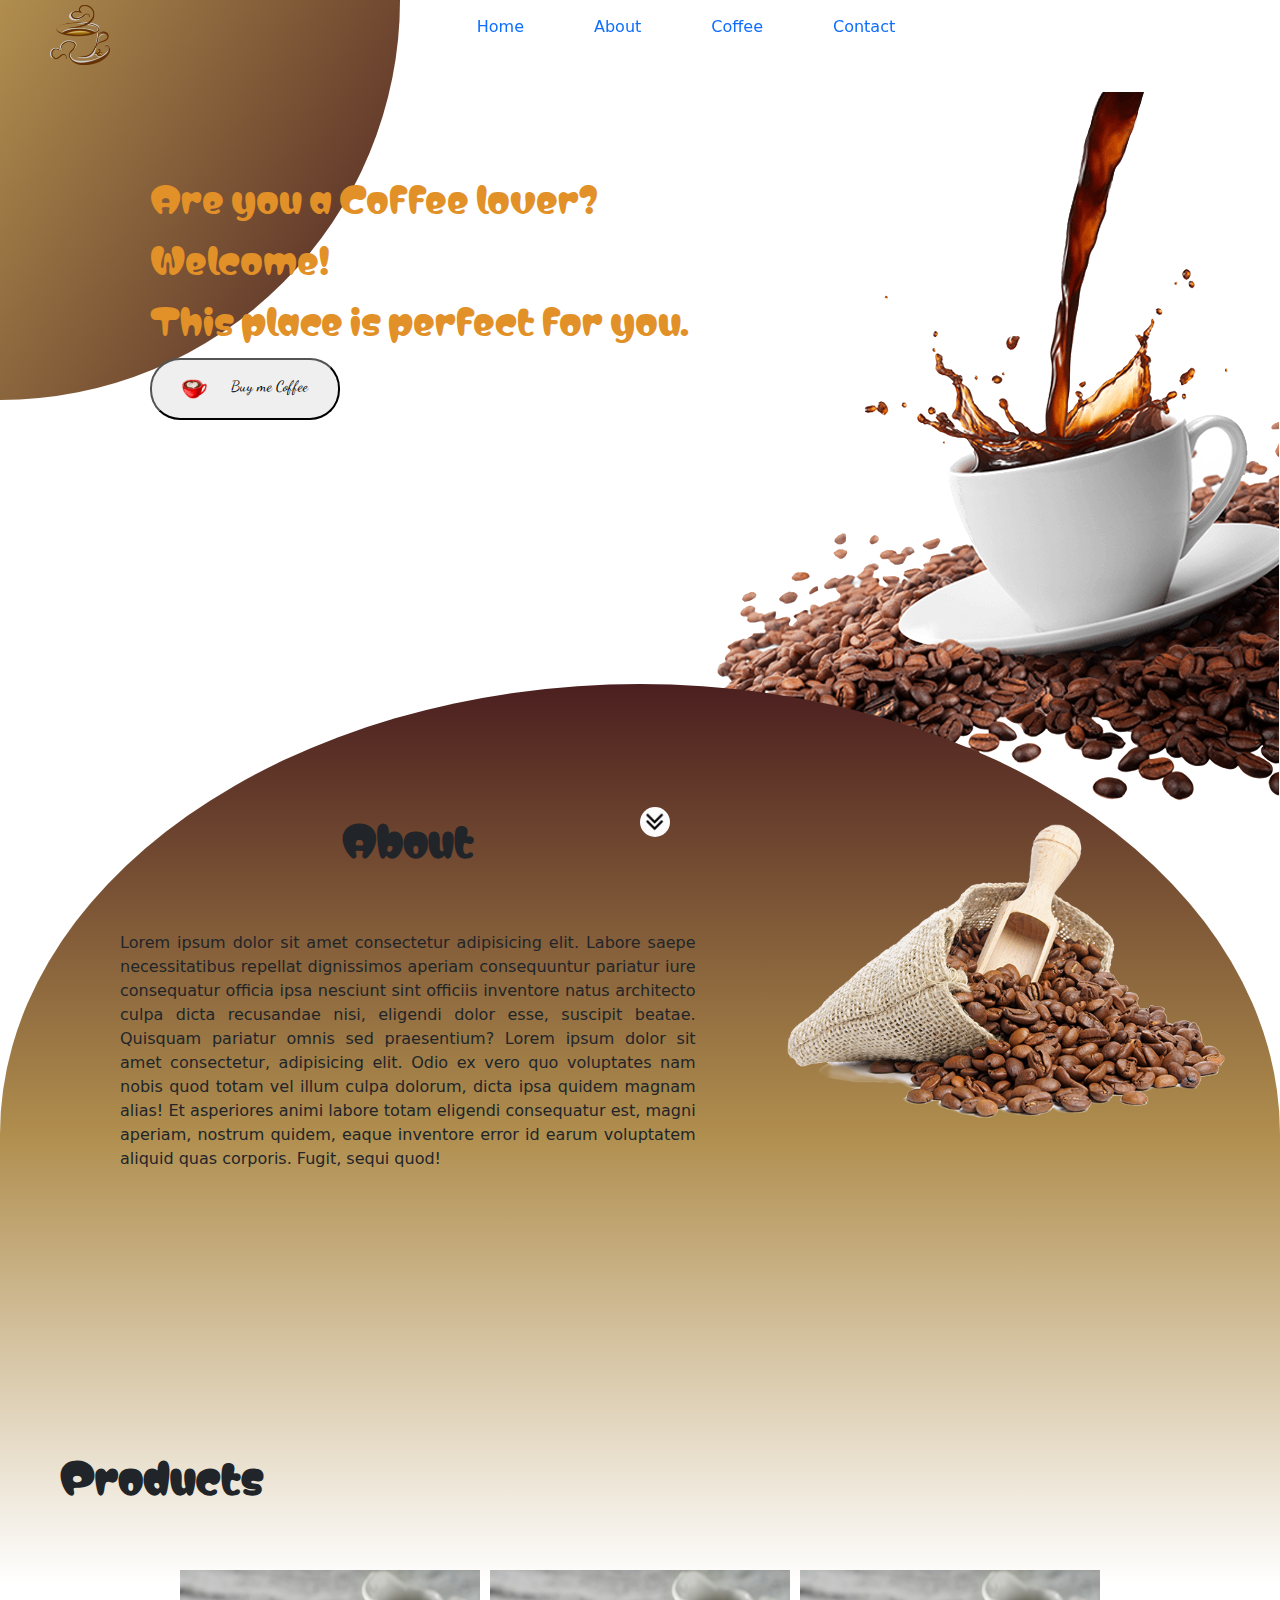
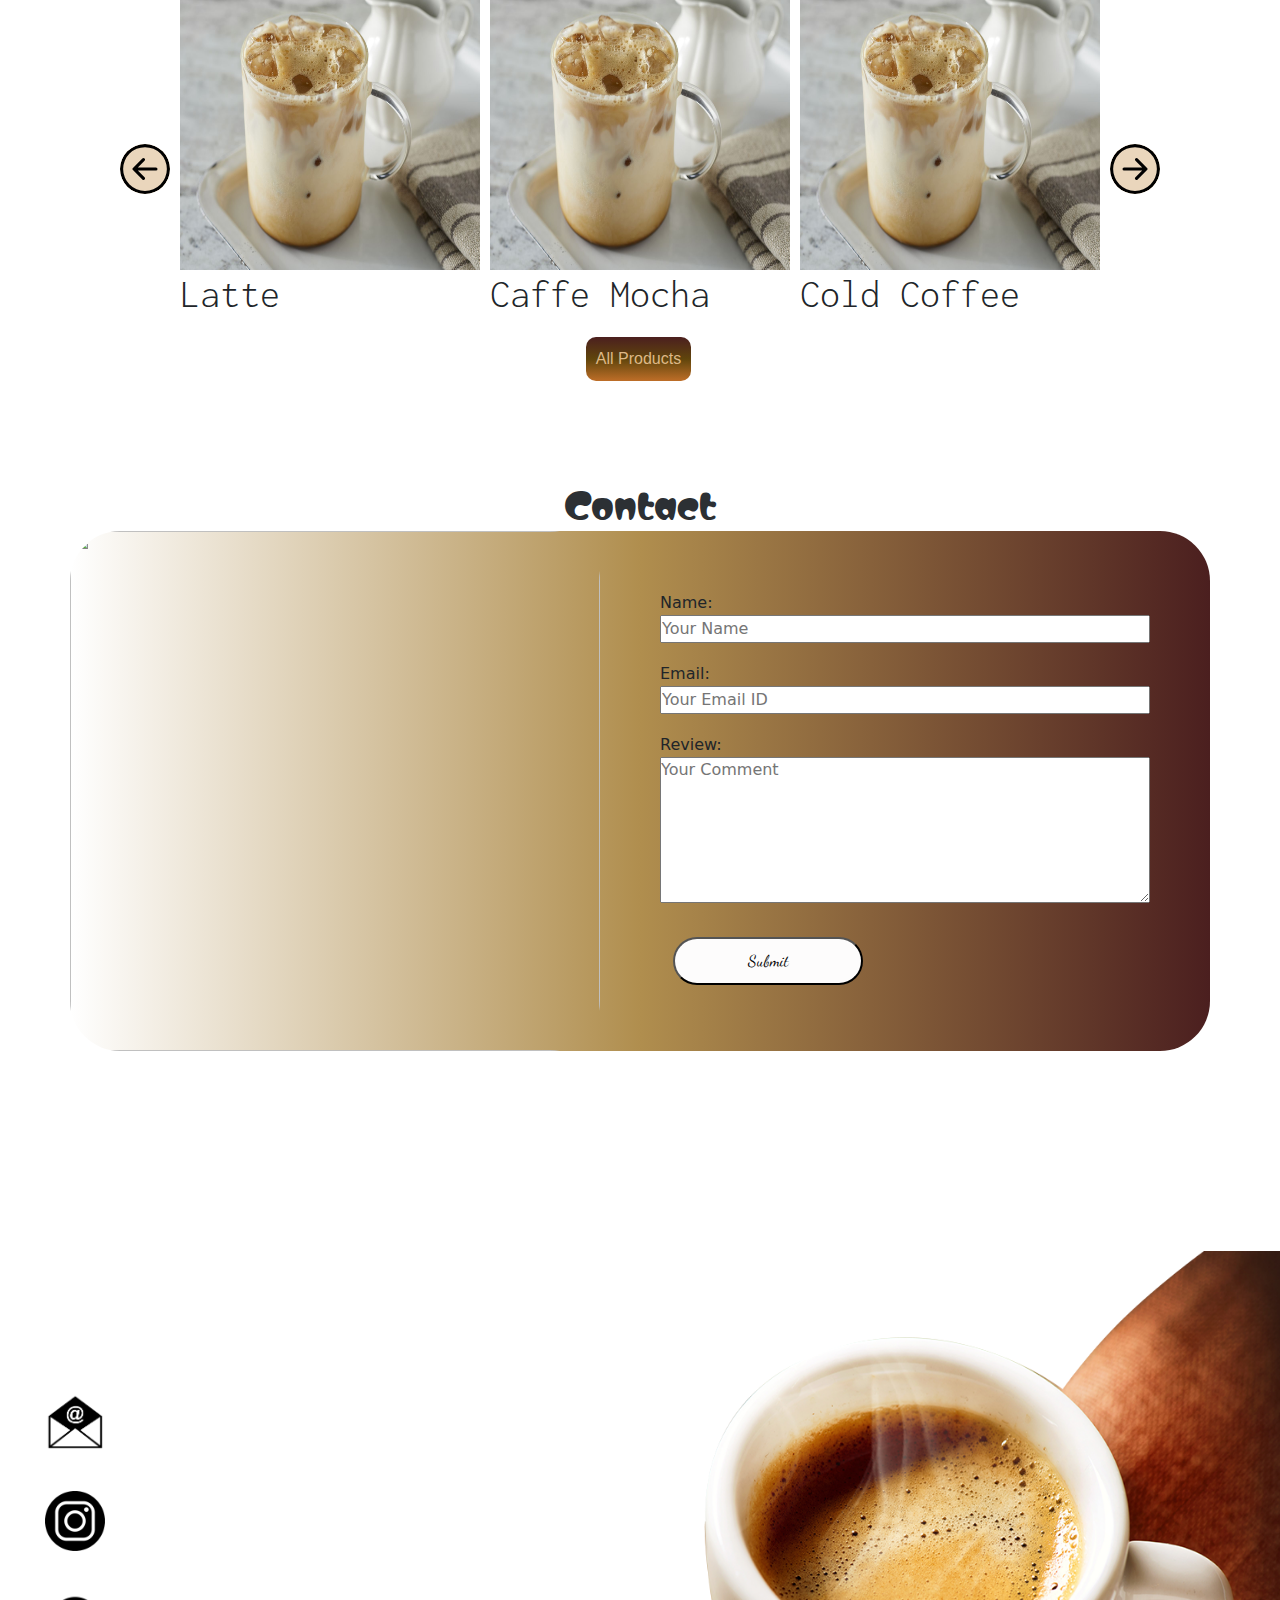
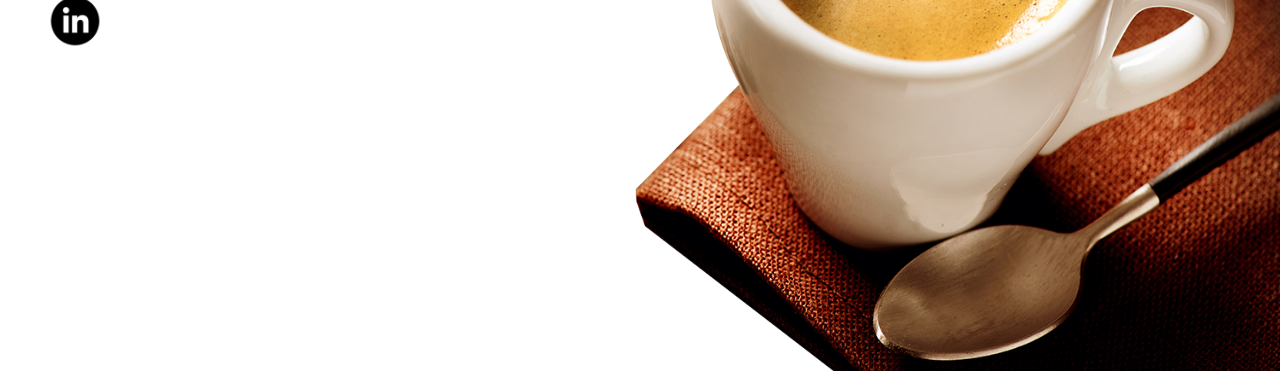
==== commit 16ecb2a2: "footer" ====
--- a/index.html
+++ b/index.html
@@ -4,6 +4,7 @@
     <meta charset="UTF-8">
     <meta name="viewport" content="width=device-width, initial-scale=1.0">
     <link rel="stylesheet" href="./styles/styles.css">
+    <link rel="stylesheet" href="./styles/footer.css">
     <link rel="stylesheet" href="./styles/contact.css">
     <link rel="preconnect" href="https://fonts.googleapis.com">
     <link rel="preconnect" href="https://fonts.gstatic.com" crossorigin>
@@ -146,7 +147,18 @@
             </div>
         </section>
     </main>
-    <h1>This is Home Page</h1>
+    
+    <footer>
+        <img class="footer2" src="./images/footerq.png" alt="">
+        <div class="info">
+            <div class="social-media">
+                <a href="mailto:darakhshanmrashid109@gmail.com"><img src="./images/mail.png" alt=""></a>
+                <a href="#"><img  src="./images/insta.png" alt=""></a>
+                <a href="https://www.linkedin.com/in/darakshan-manower-rasheed-1517981b7/"><img  src="./images/linkedIn.png" alt=""></a>
+                
+            </div>
+        </div>
+    </footer>
     
 </body>
 <script src="./index.js" charset="utf-8"></script>
--- a/styles/footer.css
+++ b/styles/footer.css
@@ -0,0 +1,53 @@
+footer{
+    position: relative;
+    height: 100%;
+}
+/* footer> img{
+    width: 100%;
+    height: 100%;
+    z-index: -3;
+} */
+ footer{
+    margin-top: 20px;
+    display: flex;
+    justify-content: center;
+    flex-direction: column;
+    
+    /* bottom: 50%;
+    z-index: -1;
+    left: 50%; */
+
+ }
+footer .footer2{
+    z-index: -1;
+    right: 0;
+    bottom: 0;
+    width: 60%;
+    height: 80%;
+    position: absolute;
+}
+footer >.info{
+    position: absolute;
+}
+footer .info .social-media{
+    
+    margin: 45px;
+    width: 100%;
+    height: 100%;
+    display: flex;
+    flex-direction: column;
+    justify-content: space-evenly;
+    gap: 40px;
+}
+footer .info .social-media img{
+    height: 60px;
+    width: 60px;
+}
+footer .info .social-media img:hover{
+    height: 65px;
+    width: 65px;
+    border-radius: 50%;
+    /* background: linear-gradient(rgb(62, 4, 4),rgb(41, 46, 25)); */
+    color: rgb(2, 5, 5);
+    filter: drop-shadow(0 0 10px rgba(167, 105, 20, 0.863));
+}--- a/styles/contact.css
+++ b/styles/contact.css
@@ -25,10 +25,11 @@
     font-style: normal;
 }
 #contact .container{
+    padding: 0;
     position: relative;
     display: flex;
     justify-content: space-between;
-    background: linear-gradient(90deg, white 0%, rgb(176, 142, 78) 50%, rgb(75, 31, 31) 100%);
+    background: linear-gradient(90deg, rgb(255, 255, 255) 0%, rgb(176, 142, 78) 50%, rgb(75, 31, 31) 100%);
     border-radius: 50px;
     
     
@@ -77,3 +78,72 @@
     color: rgb(13, 214, 177);
     filter: drop-shadow(0 0 10px rgba(227, 194, 148, 0.863));
 }
+
+@media (max-width:1200px){
+    #contact{
+        
+        margin: 10px;
+        padding: 0;
+        max-width: 100% ;
+        
+    }
+    #contact .container{
+        max-height: 530px;
+        padding: 0;
+        margin: 0;
+        display: flex;
+        /* height: 50%; */
+        background: linear-gradient( rgb(75, 31, 31),rgb(176, 142, 78),white);
+    }
+    #contact .container .img img{
+        width: 100%;
+        height: 100%;
+    }
+    #contact .container .details input,textarea{
+        width: 350px;
+    }
+}
+
+@media (max-width:993px){
+    #contact{
+        margin: 10px;
+        padding: 0;
+        max-width: 100% ;
+        
+    }
+    #contact .container{
+        max-height: 250%;
+        padding: 0;
+        margin: 0;
+        display: flex;
+        flex-direction: column;
+        
+        background: linear-gradient(white,rgb(176, 142, 78),rgb(75, 31, 31));
+    }
+    #contact .container .img img{
+        width: 100%;
+        height: 500px;
+    }
+    #contact .container .details input,textarea{
+        display: flex;
+        justify-content: space-around;
+        width: 550px;
+        
+    }
+}
+@media (max-width:768px){
+    #contact .container .details input,textarea{
+        display: flex;
+        justify-content: space-around;
+        width: 450px;
+        
+    }
+}
+@media (max-width:500px){
+    #contact .container .details input,textarea{
+        display: flex;
+        justify-content: space-around;
+        width: 390px;
+        
+    }
+}
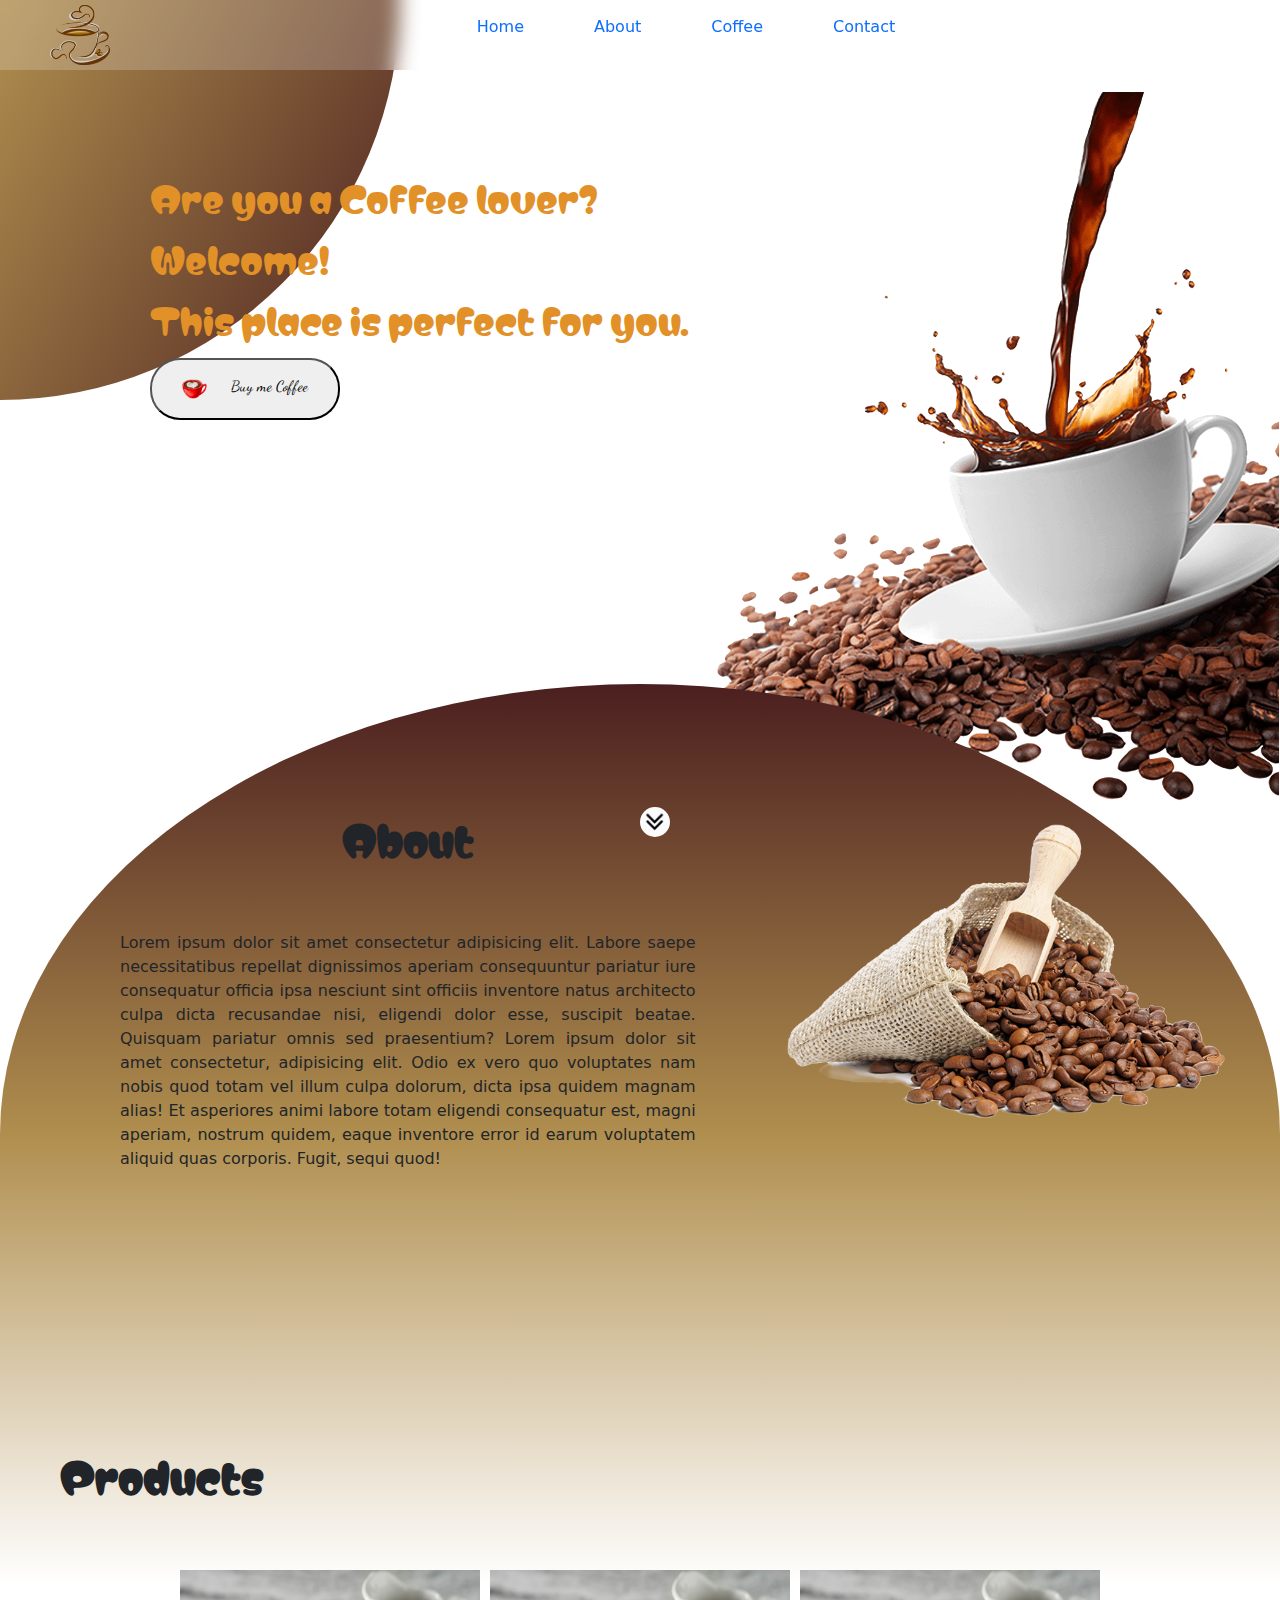
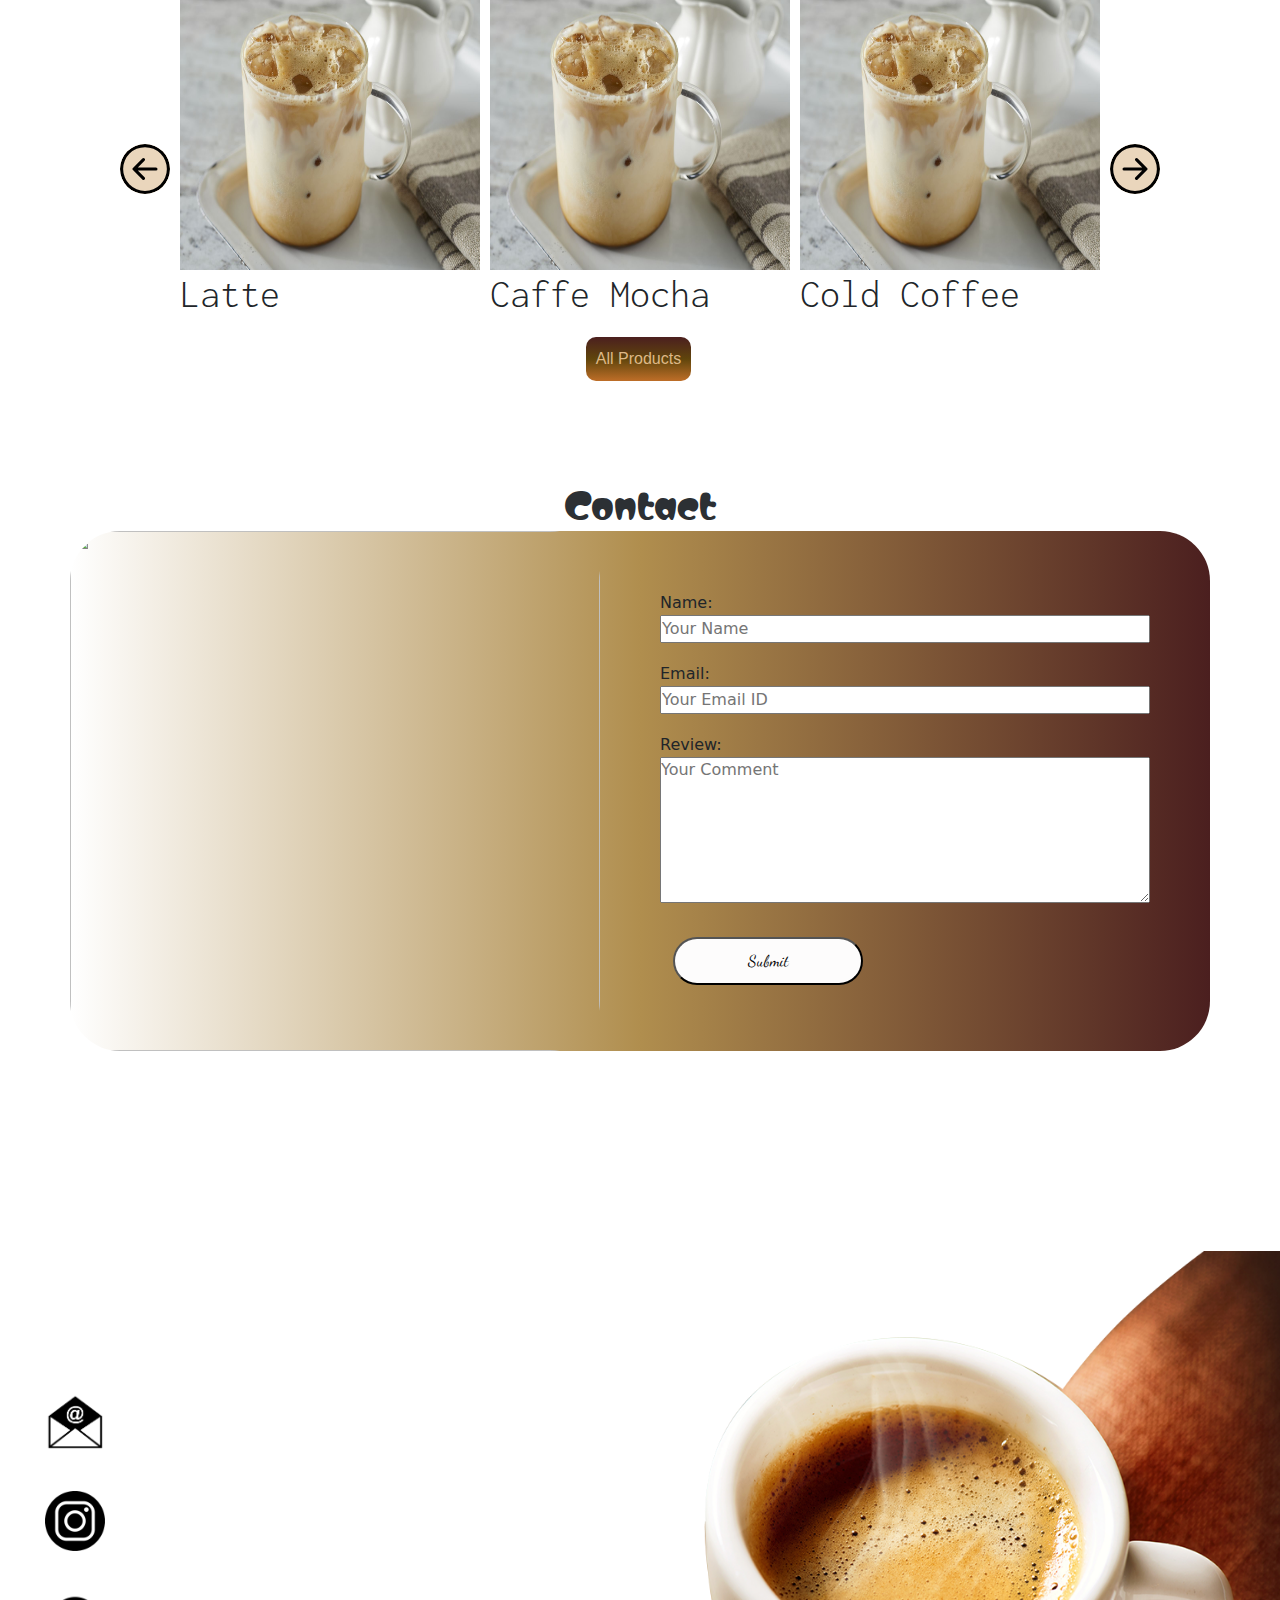
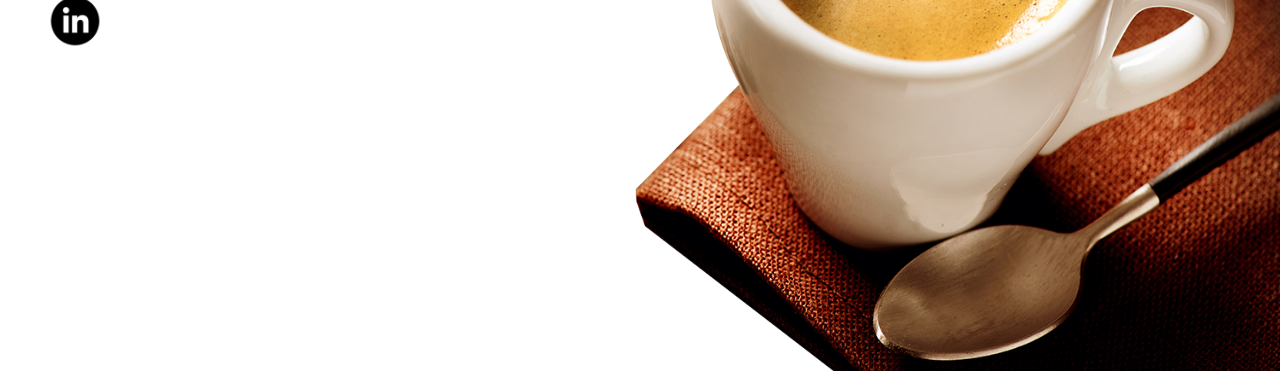
==== commit 8a3ab0e2: "responsive+navbar" ====
--- a/index.html
+++ b/index.html
@@ -19,8 +19,10 @@
     <!-- corner top left -->
     <div class="corner"></div>
     <nav>
+
         <img src="./images/logo.png" alt="Logo" class="logo">
-        <ul>
+        <button class="navbar-toggler" id="toggle-button" ><img src="./Images/menu-bar.png" alt="" width="20px" height="15px"></button>
+        <ul class="hidden" id="hidden">
             <li><a href="#home" class="nav-visited">Home</a></li>
             <li><a href="#about" class="nav-visited">About</a></li>
             <li><a href="#coffee" class="nav-visited">Coffee</a></li>
@@ -161,5 +163,7 @@
     </footer>
     
 </body>
-<script src="./index.js" charset="utf-8"></script>
+<script src="./index.js" charset="utf-8">
+    
+</script>
 </html>--- a/styles/styles.css
+++ b/styles/styles.css
@@ -46,6 +46,11 @@
     
     z-index: 5;
     width: 100%;
+
+
+    background: rgba(255, 255, 255, 0.2); 
+        backdrop-filter: blur(10px); 
+        -webkit-backdrop-filter: blur(10px);
     /* background:linear-gradient(120deg, rgb(75, 31, 31) 0%, rgb(176, 142, 78) 100%); */
 }
 /* .nav-visited,.logo{
@@ -58,6 +63,16 @@
     /* z-index: 1; */
 
 }
+.navbar-toggler {
+    display: none;
+       background-color: white;
+       color: #528ac6;
+       border: none;
+       padding: 10px 15px;
+       cursor: pointer;
+       font-size: 1rem;
+       border-radius: 5px;
+ }
 nav ul{
     flex: 1;
     z-index: 1;
@@ -348,12 +363,52 @@
 
 
 
-
+@media (max-width:790px) {
+    .hidden{
+        background: rgba(255, 255, 255, 0.2); 
+        backdrop-filter: blur(10px); 
+        -webkit-backdrop-filter: blur(10px);
+    }
+    .hidden{
+        display: none;
+    }
+    nav .navbar-toggler{
+        display: block;
+        color: lightblue;
+    }
+    nav .navbar-toggler:hover{
+        box-shadow: 10px;
+
+    }
+    .hidden.active {
+        display: flex;
+        justify-content: start;
+        align-items: start;
+        
+        /* background-color: #9a5838; */
+        padding: 10px 0px;
+        position: absolute;
+        top: 100%;
+        left: 0;
+        width: 100%;
+        z-index: 1000;
+    } 
+     ul {
+        flex-direction: column;
+        gap: 10px;
+        align-items: start;
+    }
+    ul li{
+        margin-left: 50px;
+    }
+    
+}
 
 
 
 
 @media (max-width:500px) {
+    
     .about{
         position:none;
         display:flex;
